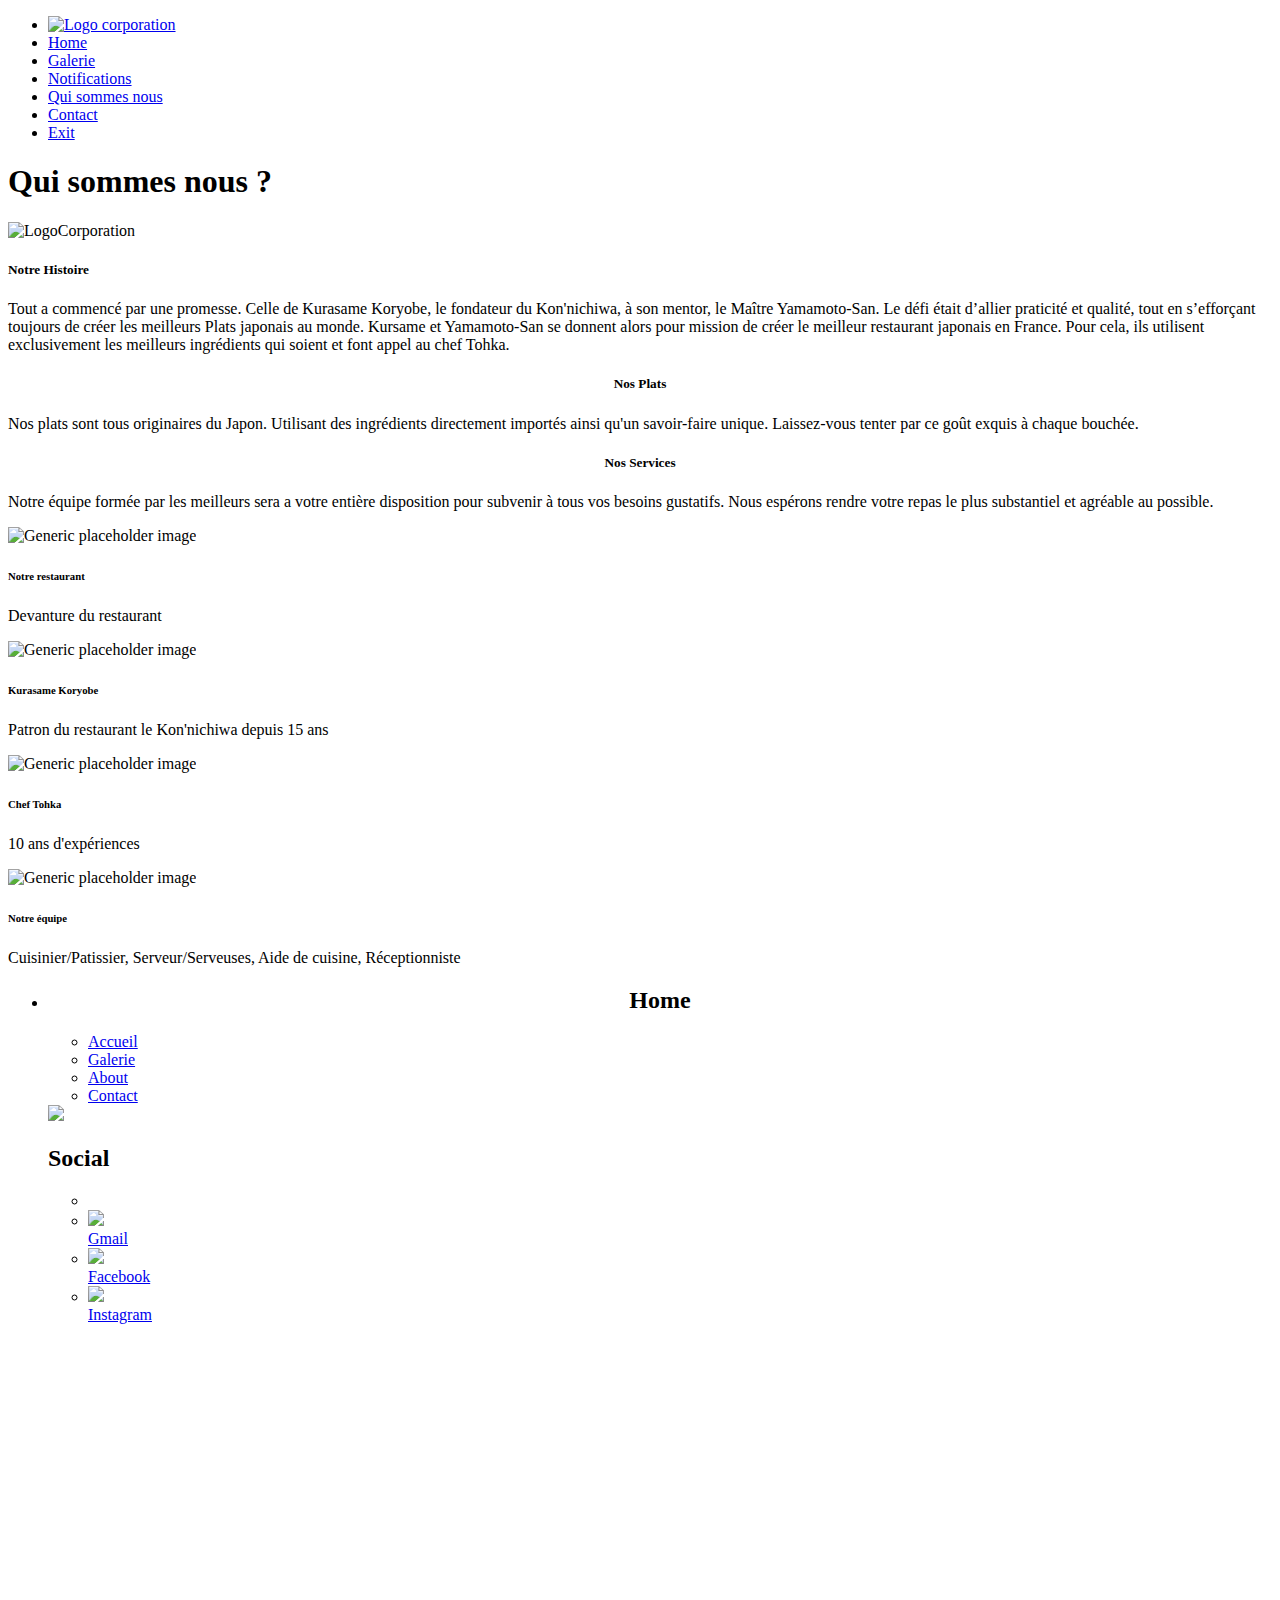
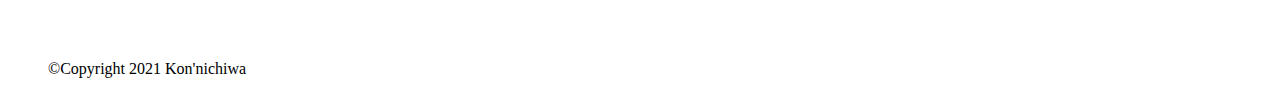
==== Pages/AboutUs.html @ a9046ba2 "Simon" ====
<!DOCTYPE html>
<html>

    <head>
		<html lang="fr">
		<meta charset="utf-8">
		<meta http-equiv="X-UA-Compatible" content="IE=edge">
		<meta name="viewport" content="width=device-width, initial-scale=1">
		<link rel="StyleSheet" href="Navbar.css">
		<link rel="StyleSheet" href="css/carousel.css">
    <link rel="stylesheet" href="Test.css">
    <link rel="stylesheet" href="Footer.css">
    <link rel="stylesheet" href="bootstrap.css">
    <link href="https://fonts.googleapis.com/css2?family=Source+Sans+Pro:wght@400;700&display=swap" rel="stylesheet">
		<link rel="stylesheet" href="https://cdnjs.cloudflare.com/ajax/libs/font-awesome/5.14.0/css/all.min.css" integrity="sha512-1PKOgIY59xJ8Co8+NE6FZ+LOAZKjy+KY8iq0G4B3CyeY6wYHN3yt9PW0XpSriVlkMXe40PTKnXrLnZ9+fkDaog==" crossorigin="anonymous" />
        <title>Qui sommes-nous ?</title>
    </head>

    <body>
      <div id="AboutUs"> </div>
      <nav class="navbar">
	<ul class="navbar-menu">
	  <li class="navbar-item logo">
		<a href="#Icon" class="navbar-link">
		  <span class="navbar-title"><img class="Logo50" alt="Logo corporation" src="img/Logo5.png"></span>
		  <i class="fas fa-chevron-right navbar-icon"></i>
		</a>
	  </li>
	  <li class="navbar-item">
		<a href="#Home" class="navbar-link">
		  <i class="fas fa-home navbar-icon"></i>
		  <span class="navbar-title">Home</span>
		</a>
	  </li>
	  <li class="navbar-item">
		<a href="#Galerie" class="navbar-link">
		  <i class="fas fa-folder navbar-icon"></i>
		  <span class="navbar-title">Galerie</span>
		</a>
	  </li>
	  <li class="navbar-item">
		<a href="#" class="navbar-link">
		  <i class="fas fa-bell navbar-icon"></i>
		  <span class="navbar-title">Notifications</span>
		</a>
	  </li>
	  <li class="navbar-item">
		<a href="#AboutUs" class="navbar-link">
		  <i class="fas fa-user navbar-icon"></i>
		  <span class="navbar-title">Qui sommes nous</span>
		</a>
	  </li>
	  <li class="navbar-item">
		<a href="#" class="navbar-link">
		  <i class="fas fa-phone navbar-icon"></i>
		  <span class="navbar-title">Contact</span>
		</a>
	  </li>
	  <li class="navbar-item">
		<a href="#" class="navbar-link">
		  <i class="fas fa-sign-out-alt navbar-icon"></i>
		  <span class="navbar-title">Exit</span>
		</a>
	  </li>
	</ul>
  </nav>

      <div class="full border">
      <h1 id="Titre">Qui sommes nous ?</h1>
    </div>
    <div class="container-fluid">
    <div class="row">
    <img class= "Logo36" src="img/Logo2.png" alt="LogoCorporation">
  </div>
  </div>
  <div class="container-fluid">
    <div class="row-story1">
      <div id="text1"class="col-lg-6">
            <div class="Histoire">
          <h5>Notre Histoire</h5>
        <p>Tout a commencé par une promesse. Celle de Kurasame Koryobe, le fondateur du Kon'nichiwa, à son mentor, le Maître Yamamoto-San. Le défi était d’allier praticité et qualité, tout en s’efforçant toujours de créer les meilleurs Plats japonais au monde.
Kursame et Yamamoto-San se donnent alors pour mission de créer le meilleur restaurant japonais en France. Pour cela, ils utilisent exclusivement les meilleurs ingrédients qui soient et font appel au chef Tohka.
      </p>
    </div>
    </div>
    </div>
    </div>

    <div class="container-fluid">
      <div class="row-story2">
        <div class="col-lg-6"></div>
        <div id="text2"class="col-lg-6 py-5">
              <div class="Plats">
            <h5><center>Nos Plats</center></h5>
          <p>Nos plats sont tous originaires du Japon. Utilisant des ingrédients directement importés ainsi qu'un savoir-faire unique. Laissez-vous tenter par ce goût exquis à chaque bouchée.
        </p>
      </div>
      </div>
      </div>
      </div>

      <div class="container-fluid">
        <div class="row-story3">
          <div id="text3"class="col-lg-6">
                <div class="Services">
              <h5><center>Nos Services</center></h5>
            <p>Notre équipe formée par les meilleurs sera a votre entière disposition pour subvenir à tous vos besoins gustatifs. Nous espérons rendre votre repas le plus substantiel et agréable au possible.
          </p>
        </div>
        </div>
        </div>
        </div>


      <div class="container marketing">

        <!-- Three columns of text below the carousel -->
        <div class="row qualite">
            <div class="col-xs-12 col-md-12 col-lg-12">
          <div id="img1"class="col-xs-12 col-md-12 col-lg-6">
            <img class="img-circle" src="img/Restaurant.jpg" alt="Generic placeholder image" width="300" height="300">
            <h6>Notre restaurant</h6>
            <p>Devanture du restaurant</p>
          </div><!-- /.col-lg-4 -->
          <div id="img2"class="col-xs-12 col-md-12 col-lg-6">
            <img class="img-circle" src="img/Patron.jpg" alt="Generic placeholder image" width="300" height="300">
            <h6>Kurasame Koryobe</h6>
            <p>Patron du restaurant le Kon'nichiwa depuis 15 ans</p>
          </div><!-- /.col-lg-4 -->
          <div id="img3"class="col-xs-12 col-md-12 col-lg-6">
            <img class="img-circle" src="img/Chef.jpg" alt="Generic placeholder image" width="300" height="300">
            <h6>Chef Tohka</h6>
            <p>10 ans d'expériences</p>
          </div>
            <div id="img4"class="col-xs-12 col-md-12 col-lg-6">
              <img class="img-circle" src="img/équipe.jpg" alt="Generic placeholder image" width="300" height="300">
              <h6>Notre équipe</h6>
              <p>Cuisinier/Patissier, Serveur/Serveuses, Aide de cuisine, Réceptionniste</p>
            </div>
          </div>
        </div>
        </div>


        <footer class="footer">
   		<div class="allfooter">
   		<div class="l-footer">
   		<ul class="r-footer">
   		<li>
   		  <h2>
   		<center>Home</center></h2>
   		<ul class="box">
      <li><a href="#Home">Accueil</a></li>
      <li><a href="#Galerie">Galerie</a></li>
      <li><a href="#AboutUs">About</a></li>
      <li><a href="#Contact">Contact</a></li>
   		</ul>
      <img src="img/carte de visite.png">
   		</li>
      <div class="box">
      <h2>Social</h2>
      <ul>
      <li>
        <li><img id="Gmail"src="img/logo-gmail.png"></li>
        <a href="https://gmail.com">Gmail</a>
      <li><img id="Facebook"src="img/Facebook.png"></li>
      <a href="https://facebook.com">Facebook</a>
      <li><img id="Instagram"src="img/instagram.jpg"></li>
      <a href="https://instagram.com">Instagram</a>
    </li>
  </ul>
      </div>
   		<div class="b-footer">
      <p><iframe src="https://www.google.com/maps/embed?pb=!1m18!1m12!1m3!1d2544.348808798933!2d3.0408981158941364!3d50.37869590041342!2m3!1f0!2f0!3f0!3m2!1i1024!2i768!4f13.1!3m3!1m2!1s0x47c2cb924fae33f5%3A0x215e7d5f5a147e13!2s46%20Rue%20des%20P%C3%A2querettes%2C%2059553%20Cuincy!5e0!3m2!1sfr!2sfr!4v1633363898391!5m2!1sfr!2sfr" width="300" height="300" style="border:0;" allowfullscreen="" loading="lazy"></iframe><p>
   		<p>
   		©Copyright 2021 Kon'nichiwa</p>
   		</div>
    </div>
    </div>
  </ul>
   		</footer>
    </body>

</html>
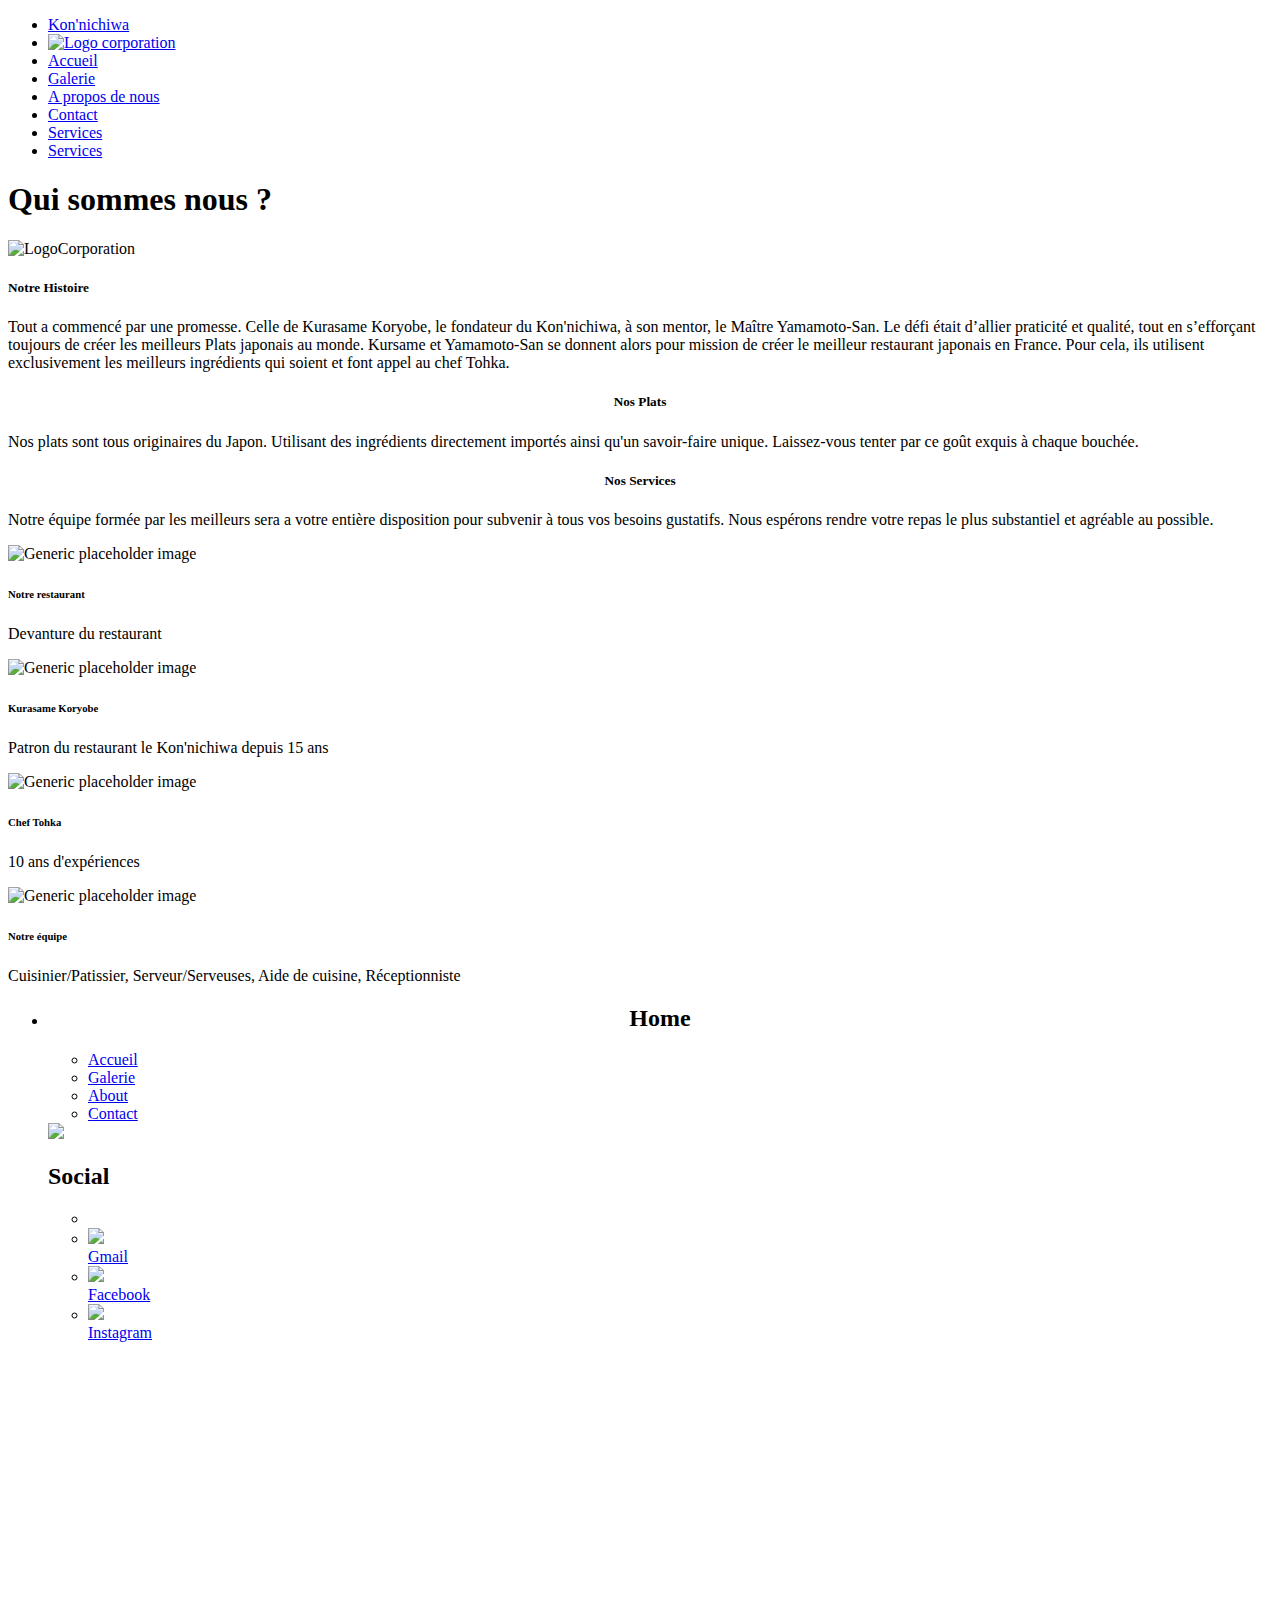
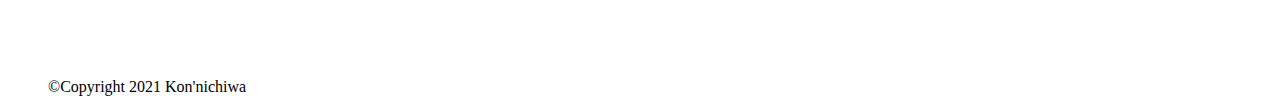
==== commit c5d50349: "NavBar updated all pages" ====
--- a/Pages/AboutUs.html
+++ b/Pages/AboutUs.html
@@ -17,53 +17,58 @@
     </head>
 
     <body>
-      <div id="AboutUs"> </div>
       <nav class="navbar">
-	<ul class="navbar-menu">
-	  <li class="navbar-item logo">
-		<a href="#Icon" class="navbar-link">
-		  <span class="navbar-title"><img class="Logo50" alt="Logo corporation" src="img/Logo5.png"></span>
-		  <i class="fas fa-chevron-right navbar-icon"></i>
-		</a>
-	  </li>
-	  <li class="navbar-item">
-		<a href="#Home" class="navbar-link">
-		  <i class="fas fa-home navbar-icon"></i>
-		  <span class="navbar-title">Home</span>
-		</a>
-	  </li>
-	  <li class="navbar-item">
-		<a href="#Galerie" class="navbar-link">
-		  <i class="fas fa-folder navbar-icon"></i>
-		  <span class="navbar-title">Galerie</span>
-		</a>
-	  </li>
-	  <li class="navbar-item">
-		<a href="#" class="navbar-link">
-		  <i class="fas fa-bell navbar-icon"></i>
-		  <span class="navbar-title">Notifications</span>
-		</a>
-	  </li>
-	  <li class="navbar-item">
-		<a href="#AboutUs" class="navbar-link">
-		  <i class="fas fa-user navbar-icon"></i>
-		  <span class="navbar-title">Qui sommes nous</span>
-		</a>
-	  </li>
-	  <li class="navbar-item">
-		<a href="#" class="navbar-link">
-		  <i class="fas fa-phone navbar-icon"></i>
-		  <span class="navbar-title">Contact</span>
-		</a>
-	  </li>
-	  <li class="navbar-item">
-		<a href="#" class="navbar-link">
-		  <i class="fas fa-sign-out-alt navbar-icon"></i>
-		  <span class="navbar-title">Exit</span>
-		</a>
-	  </li>
-	</ul>
-  </nav>
+        <ul class="navbar-menu">
+          <li class="navbar-item logo">
+          <a href="#" class="navbar-link">
+            <span class="navbar-title">Kon'nichiwa</span>
+            <i class="fas fa-chevron-right navbar-icon"></i>
+          </a>
+          </li>
+          <li class="navbar-item">
+          <a href="../Index.html" class="navbar-link">
+            <i class="fas fa-home navbar-icon"></i>
+            <span class="navbar-title"><img class="Logo50" alt="Logo corporation" src="img/Logo5.png"></span>
+          </a>
+          </li>
+          <li class="navbar-item">
+          <a href="../Index.html" class="navbar-link">
+            <i class="fas fa-folder navbar-icon"></i>
+            <span class="navbar-title">Accueil</span>
+          </a>
+          </li>
+          <li class="navbar-item">
+          <a href="Galerie.html" class="navbar-link">
+            <i class="fas fa-bell navbar-icon"></i>
+            <span class="navbar-title">Galerie</span>
+          </a>
+          </li>
+          <li class="navbar-item">
+          <a href="AboutUs.html" class="navbar-link">
+            <i class="fas fa-user navbar-icon"></i>
+            <span class="navbar-title">A propos de nous</span>
+          </a>
+          </li>
+          <li class="navbar-item">
+          <a href="Contact.html" class="navbar-link">
+            <i class="fas fa-phone navbar-icon"></i>
+            <span class="navbar-title">Contact</span>
+          </a>
+          </li>
+          <li class="navbar-item">
+          <a href="Services.html" class="navbar-link">
+            <i class="fas fa-phone navbar-icon"></i>
+            <span class="navbar-title">Services</span>
+          </a>
+          </li>	  
+          <li class="navbar-item">
+          <a href="#Services" class="navbar-link">
+            <i class="fas fa-sign-out-alt navbar-icon"></i>
+            <span class="navbar-title">Services</span>
+          </a>
+          </li>
+        </ul>
+        </nav>
 
       <div class="full border">
       <h1 id="Titre">Qui sommes nous ?</h1>
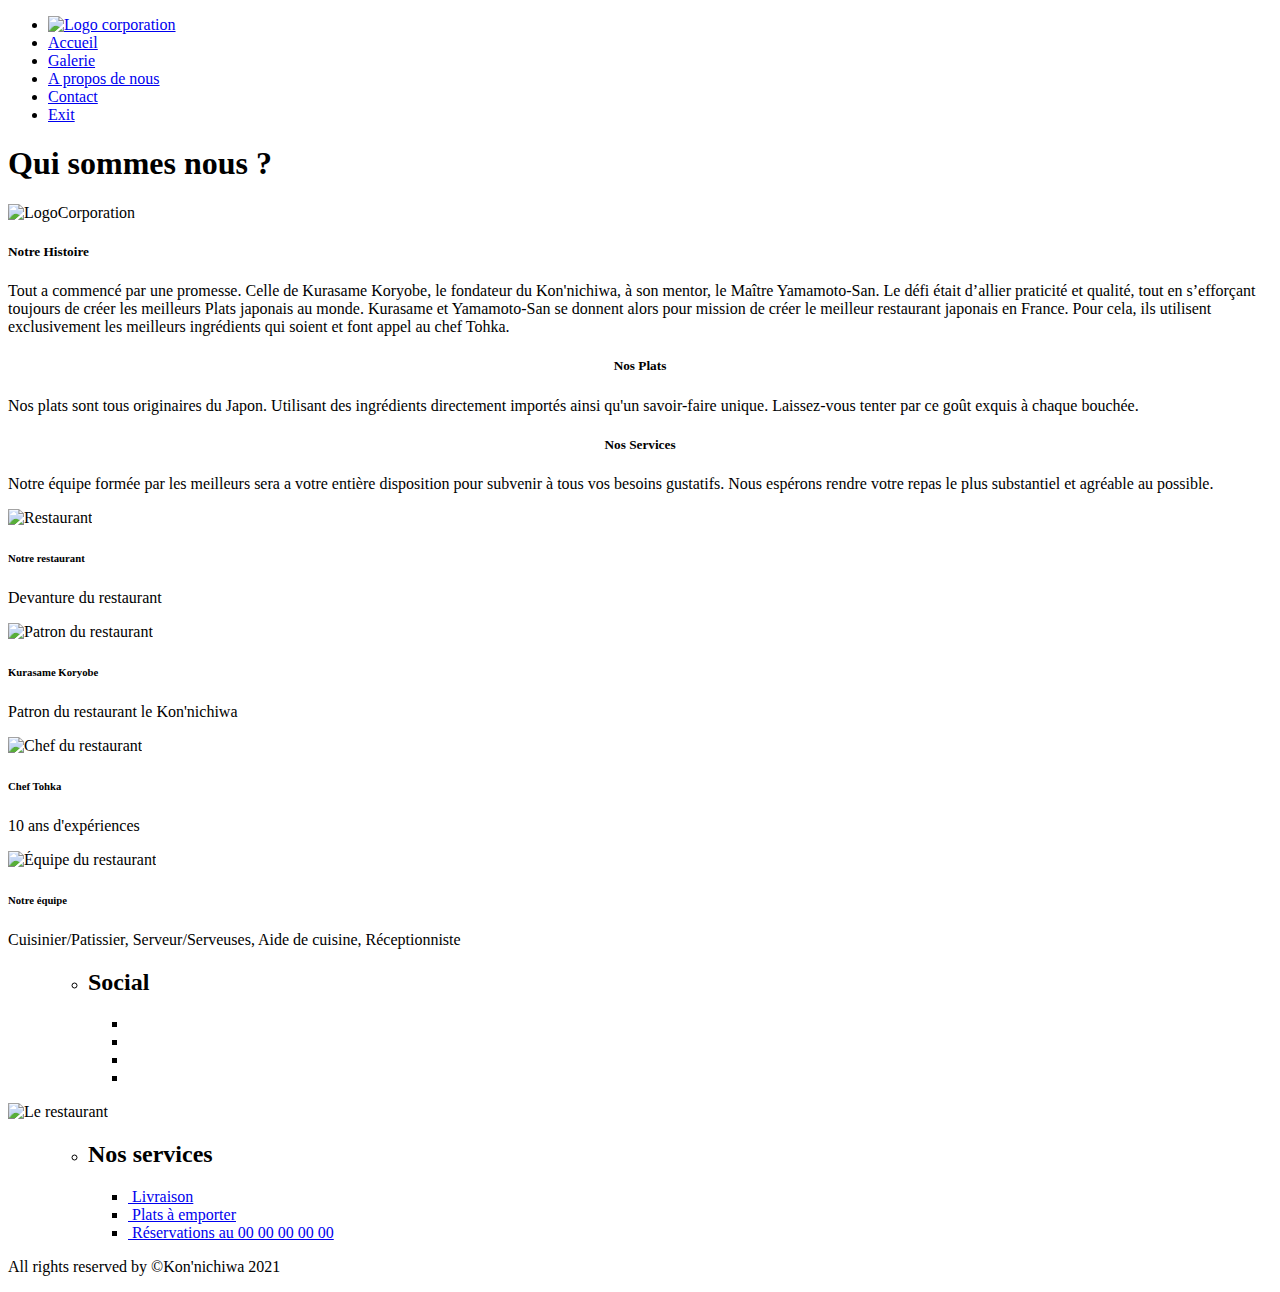
==== commit bbb5eb18: "Update AboutUs.html" ====
--- a/Pages/AboutUs.html
+++ b/Pages/AboutUs.html
@@ -4,78 +4,77 @@
     <head>
 		<html lang="fr">
 		<meta charset="utf-8">
-		<meta http-equiv="X-UA-Compatible" content="IE=edge">
+		<meta http-equiv="X-UA-Compatible" content="IE=edge"> <!--La X-UA-Compatibleb alise META permet aux auteurs Web de choisir la version d'Internet Explorer dans laquelle la page doit être rendue -->
 		<meta name="viewport" content="width=device-width, initial-scale=1">
 		<link rel="StyleSheet" href="Navbar.css">
-		<link rel="StyleSheet" href="css/carousel.css">
-    <link rel="stylesheet" href="Test.css">
+    <link rel="stylesheet" href="AboutUs.css">
     <link rel="stylesheet" href="Footer.css">
     <link rel="stylesheet" href="bootstrap.css">
-    <link href="https://fonts.googleapis.com/css2?family=Source+Sans+Pro:wght@400;700&display=swap" rel="stylesheet">
 		<link rel="stylesheet" href="https://cdnjs.cloudflare.com/ajax/libs/font-awesome/5.14.0/css/all.min.css" integrity="sha512-1PKOgIY59xJ8Co8+NE6FZ+LOAZKjy+KY8iq0G4B3CyeY6wYHN3yt9PW0XpSriVlkMXe40PTKnXrLnZ9+fkDaog==" crossorigin="anonymous" />
-        <title>Qui sommes-nous ?</title>
+        <title>AboutUs</title>
     </head>
 
     <body>
+      <div class="container-fluid">
+        <!--container-fluid permet de définir un conteneur de taille fluide,
+        c'est-à-dire un conteneur dont la taille va changer en même temps que celle de la fenêtre de vos visiteurs.
+        Un conteneur défini avec . container-fluid occupera toujours 100% de la largeur disponible.-->
+        <!--Fluid container allow to definite a container with a fluid width
+        It's mean a container who the width gonna change with the same time as the window of visitors.
+        A fluid container gonna take all the time 100% of width .-->
+     	 <div class="row">
+      <!-- Row sert a definir une nouvelle ligne de grille-->
       <nav class="navbar">
-        <ul class="navbar-menu">
-          <li class="navbar-item logo">
-          <a href="#" class="navbar-link">
-            <span class="navbar-title">Kon'nichiwa</span>
-            <i class="fas fa-chevron-right navbar-icon"></i>
-          </a>
-          </li>
-          <li class="navbar-item">
-          <a href="../Index.html" class="navbar-link">
-            <i class="fas fa-home navbar-icon"></i>
-            <span class="navbar-title"><img class="Logo50" alt="Logo corporation" src="img/Logo5.png"></span>
-          </a>
-          </li>
-          <li class="navbar-item">
-          <a href="../Index.html" class="navbar-link">
-            <i class="fas fa-folder navbar-icon"></i>
-            <span class="navbar-title">Accueil</span>
-          </a>
-          </li>
-          <li class="navbar-item">
-          <a href="Galerie.html" class="navbar-link">
-            <i class="fas fa-bell navbar-icon"></i>
-            <span class="navbar-title">Galerie</span>
-          </a>
-          </li>
-          <li class="navbar-item">
-          <a href="AboutUs.html" class="navbar-link">
-            <i class="fas fa-user navbar-icon"></i>
-            <span class="navbar-title">A propos de nous</span>
-          </a>
-          </li>
-          <li class="navbar-item">
-          <a href="Contact.html" class="navbar-link">
-            <i class="fas fa-phone navbar-icon"></i>
-            <span class="navbar-title">Contact</span>
-          </a>
-          </li>
-          <li class="navbar-item">
-          <a href="Services.html" class="navbar-link">
-            <i class="fas fa-phone navbar-icon"></i>
-            <span class="navbar-title">Services</span>
-          </a>
-          </li>	  
-          <li class="navbar-item">
-          <a href="#Services" class="navbar-link">
-            <i class="fas fa-sign-out-alt navbar-icon"></i>
-            <span class="navbar-title">Services</span>
-          </a>
-          </li>
-        </ul>
-        </nav>
+     	<ul class="navbar-menu">
+     		<li class="navbar-item logo">
+     			<a href="#Icon" class="navbar-link">
+     			  <span class="navbar-title"><img class="Logo50" alt="Logo corporation" src="img/Logo5.png"></span>
+     			  <i class="fas fa-chevron-right navbar-icon"></i>
+     			</a>
+     		</li>
+     	  <li class="navbar-item">
+     		<a href="Index.html" class="navbar-link">
+     		  <i class="fas fa-folder navbar-icon"></i>
+     		  <span class="navbar-title">Accueil</span>
+     		</a>
+     	  </li>
+     	  <li class="navbar-item">
+     		<a href="Pages/Galerie.html" class="navbar-link">
+     		  <i class="fas fa-bell navbar-icon"></i>
+     		  <span class="navbar-title">Galerie</span>
+     		</a>
+     	  </li>
+     	  <li class="navbar-item">
+     		<a href="Pages/AboutUs.html" class="navbar-link">
+     		  <i class="fas fa-user navbar-icon"></i>
+     		  <span class="navbar-title">A propos de nous</span>
+     		</a>
+     	  </li>
+     	  <li class="navbar-item">
+     		<a href="Pages/Contact.html" class="navbar-link">
+     		  <i class="fas fa-phone navbar-icon"></i>
+     		  <span class="navbar-title">Contact</span>
+     		</a>
+     	  </li>
+     	  </li>
+     	  <li class="navbar-item">
+     		<a href="#Titre" class="navbar-link">
+     		  <i class="fas fa-sign-out-alt navbar-icon"></i>
+     		  <span class="navbar-title">Exit</span>
+     		</a>
+     	  </li>
+     	</ul>
+       </nav>
+     </div>
+     </div>
 
       <div class="full border">
       <h1 id="Titre">Qui sommes nous ?</h1>
     </div>
+
     <div class="container-fluid">
     <div class="row">
-    <img class= "Logo36" src="img/Logo2.png" alt="LogoCorporation">
+    <img class= "Logo36" src="img/Restaurant.png" alt="LogoCorporation">
   </div>
   </div>
   <div class="container-fluid">
@@ -84,7 +83,7 @@
             <div class="Histoire">
           <h5>Notre Histoire</h5>
         <p>Tout a commencé par une promesse. Celle de Kurasame Koryobe, le fondateur du Kon'nichiwa, à son mentor, le Maître Yamamoto-San. Le défi était d’allier praticité et qualité, tout en s’efforçant toujours de créer les meilleurs Plats japonais au monde.
-Kursame et Yamamoto-San se donnent alors pour mission de créer le meilleur restaurant japonais en France. Pour cela, ils utilisent exclusivement les meilleurs ingrédients qui soient et font appel au chef Tohka.
+Kurasame et Yamamoto-San se donnent alors pour mission de créer le meilleur restaurant japonais en France. Pour cela, ils utilisent exclusivement les meilleurs ingrédients qui soient et font appel au chef Tohka.
       </p>
     </div>
     </div>
@@ -115,30 +114,28 @@
         </div>
         </div>
         </div>
-
-
       <div class="container marketing">
 
         <!-- Three columns of text below the carousel -->
         <div class="row qualite">
             <div class="col-xs-12 col-md-12 col-lg-12">
           <div id="img1"class="col-xs-12 col-md-12 col-lg-6">
-            <img class="img-circle" src="img/Restaurant.jpg" alt="Generic placeholder image" width="300" height="300">
+            <img class="img-circle" src="img/Restaurant.jpg" alt="Restaurant" width="350" height="350">
             <h6>Notre restaurant</h6>
             <p>Devanture du restaurant</p>
           </div><!-- /.col-lg-4 -->
           <div id="img2"class="col-xs-12 col-md-12 col-lg-6">
-            <img class="img-circle" src="img/Patron.jpg" alt="Generic placeholder image" width="300" height="300">
+            <img class="img-circle" src="img/Patron.jpg" alt="Patron du restaurant" width="350" height="350">
             <h6>Kurasame Koryobe</h6>
-            <p>Patron du restaurant le Kon'nichiwa depuis 15 ans</p>
+            <p>Patron du restaurant le Kon'nichiwa</p>
           </div><!-- /.col-lg-4 -->
           <div id="img3"class="col-xs-12 col-md-12 col-lg-6">
-            <img class="img-circle" src="img/Chef.jpg" alt="Generic placeholder image" width="300" height="300">
+            <img class="img-circle" src="img/Chef.jpg" alt="Chef du restaurant" width="350" height="350">
             <h6>Chef Tohka</h6>
             <p>10 ans d'expériences</p>
           </div>
             <div id="img4"class="col-xs-12 col-md-12 col-lg-6">
-              <img class="img-circle" src="img/équipe.jpg" alt="Generic placeholder image" width="300" height="300">
+              <img class="img-circle" src="img/équipe.jpg" alt="Équipe du restaurant" width="350" height="350">
               <h6>Notre équipe</h6>
               <p>Cuisinier/Patissier, Serveur/Serveuses, Aide de cuisine, Réceptionniste</p>
             </div>
@@ -148,42 +145,43 @@
 
 
         <footer class="footer">
-   		<div class="allfooter">
-   		<div class="l-footer">
-   		<ul class="r-footer">
-   		<li>
-   		  <h2>
-   		<center>Home</center></h2>
-   		<ul class="box">
-      <li><a href="#Home">Accueil</a></li>
-      <li><a href="#Galerie">Galerie</a></li>
-      <li><a href="#AboutUs">About</a></li>
-      <li><a href="#Contact">Contact</a></li>
-   		</ul>
-      <img src="img/carte de visite.png">
-   		</li>
-      <div class="box">
-      <h2>Social</h2>
-      <ul>
-      <li>
-        <li><img id="Gmail"src="img/logo-gmail.png"></li>
-        <a href="https://gmail.com">Gmail</a>
-      <li><img id="Facebook"src="img/Facebook.png"></li>
-      <a href="https://facebook.com">Facebook</a>
-      <li><img id="Instagram"src="img/instagram.jpg"></li>
-      <a href="https://instagram.com">Instagram</a>
-    </li>
-  </ul>
-      </div>
-   		<div class="b-footer">
-      <p><iframe src="https://www.google.com/maps/embed?pb=!1m18!1m12!1m3!1d2544.348808798933!2d3.0408981158941364!3d50.37869590041342!2m3!1f0!2f0!3f0!3m2!1i1024!2i768!4f13.1!3m3!1m2!1s0x47c2cb924fae33f5%3A0x215e7d5f5a147e13!2s46%20Rue%20des%20P%C3%A2querettes%2C%2059553%20Cuincy!5e0!3m2!1sfr!2sfr!4v1633363898391!5m2!1sfr!2sfr" width="300" height="300" style="border:0;" allowfullscreen="" loading="lazy"></iframe><p>
-   		<p>
-   		©Copyright 2021 Kon'nichiwa</p>
-   		</div>
-    </div>
-    </div>
-  </ul>
-   		</footer>
+      		<div class="allfooter">
+      			<ul class="r-footer">
+      				<ul>
+      					<li>
+      						<h2> Social</h2>
+      						<ul class="box">
+      							<li><a href="https://fr-fr.facebook.com/" class="fab fa-facebook"></a></li>
+      							<li><a href="https://twitter.com/?lang=fr" class="fab fa-twitter"></a></li>
+      							<li><a href="https://www.pinterest.fr/" class="fab fa-pinterest"></a></li>
+      							<li><a href="https://www.instagram.com/?hl=fr" class="fab fa-instagram"></a></li>
+      						</ul>
+      					</li>
+      				</ul>
+      			</ul>
+      			<div class="container-resto">
+      				<img id="resto" src="img/Restaurant.png" alt="Le restaurant">
+      			</div>
+      			<ul class="r-footer">
+      				<ul>
+      					<li>
+      						<h2> Nos services</h2>
+      						<ul class="box">
+      							<li><a href="#" class="fas fa-motorcycle"> &nbsp;Livraison</a></li>
+      							<li><a href="#" class="fas fa-utensils"> &nbsp;Plats à emporter</a></li>
+      							<li><a href="#" class="fas fa-phone"> &nbsp;Réservations au 00 00 00 00 00</a></li>
+      						</ul>
+      					</li>
+      				</ul>
+      			</ul>
+      		</div>
+      		<div class="b-footer">
+      			<p>
+      				All rights reserved by ©Kon'nichiwa 2021
+      			</p>
+      		</div>
+      	</footer>
+
     </body>
 
 </html>
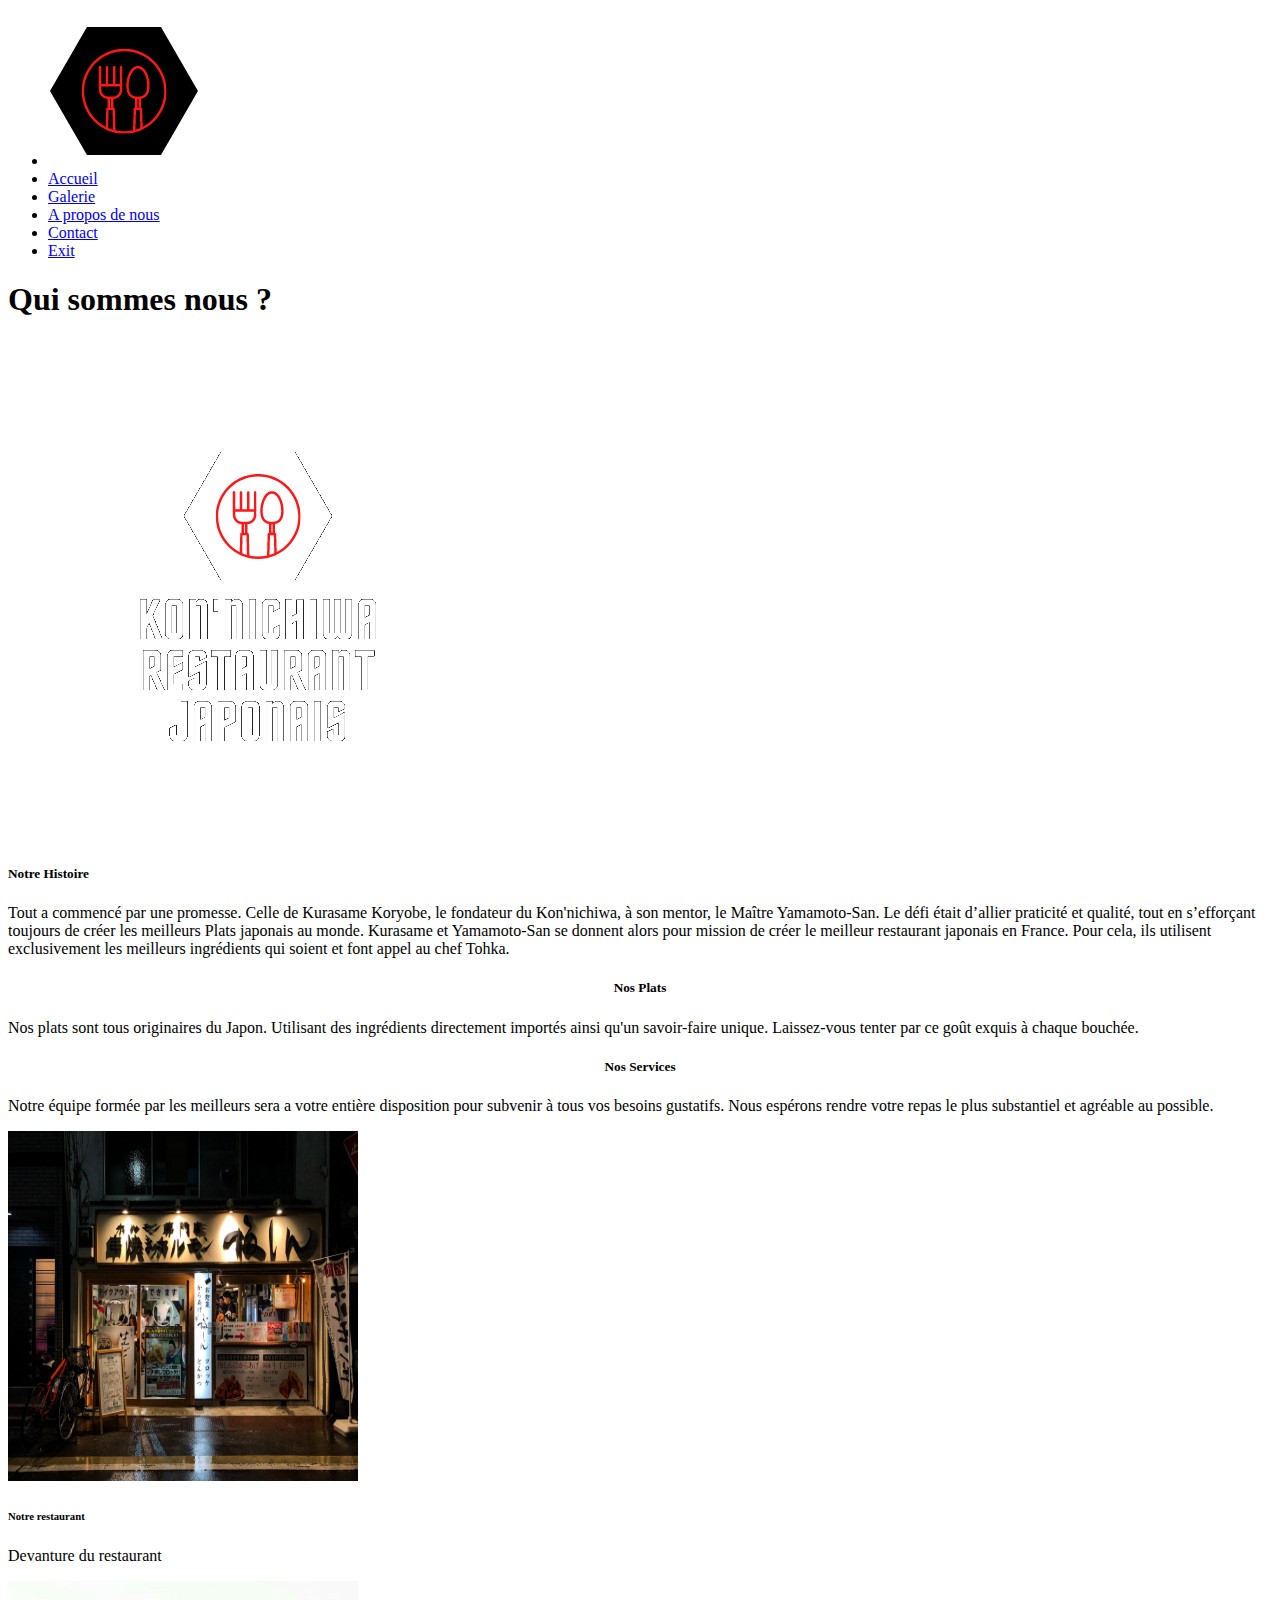
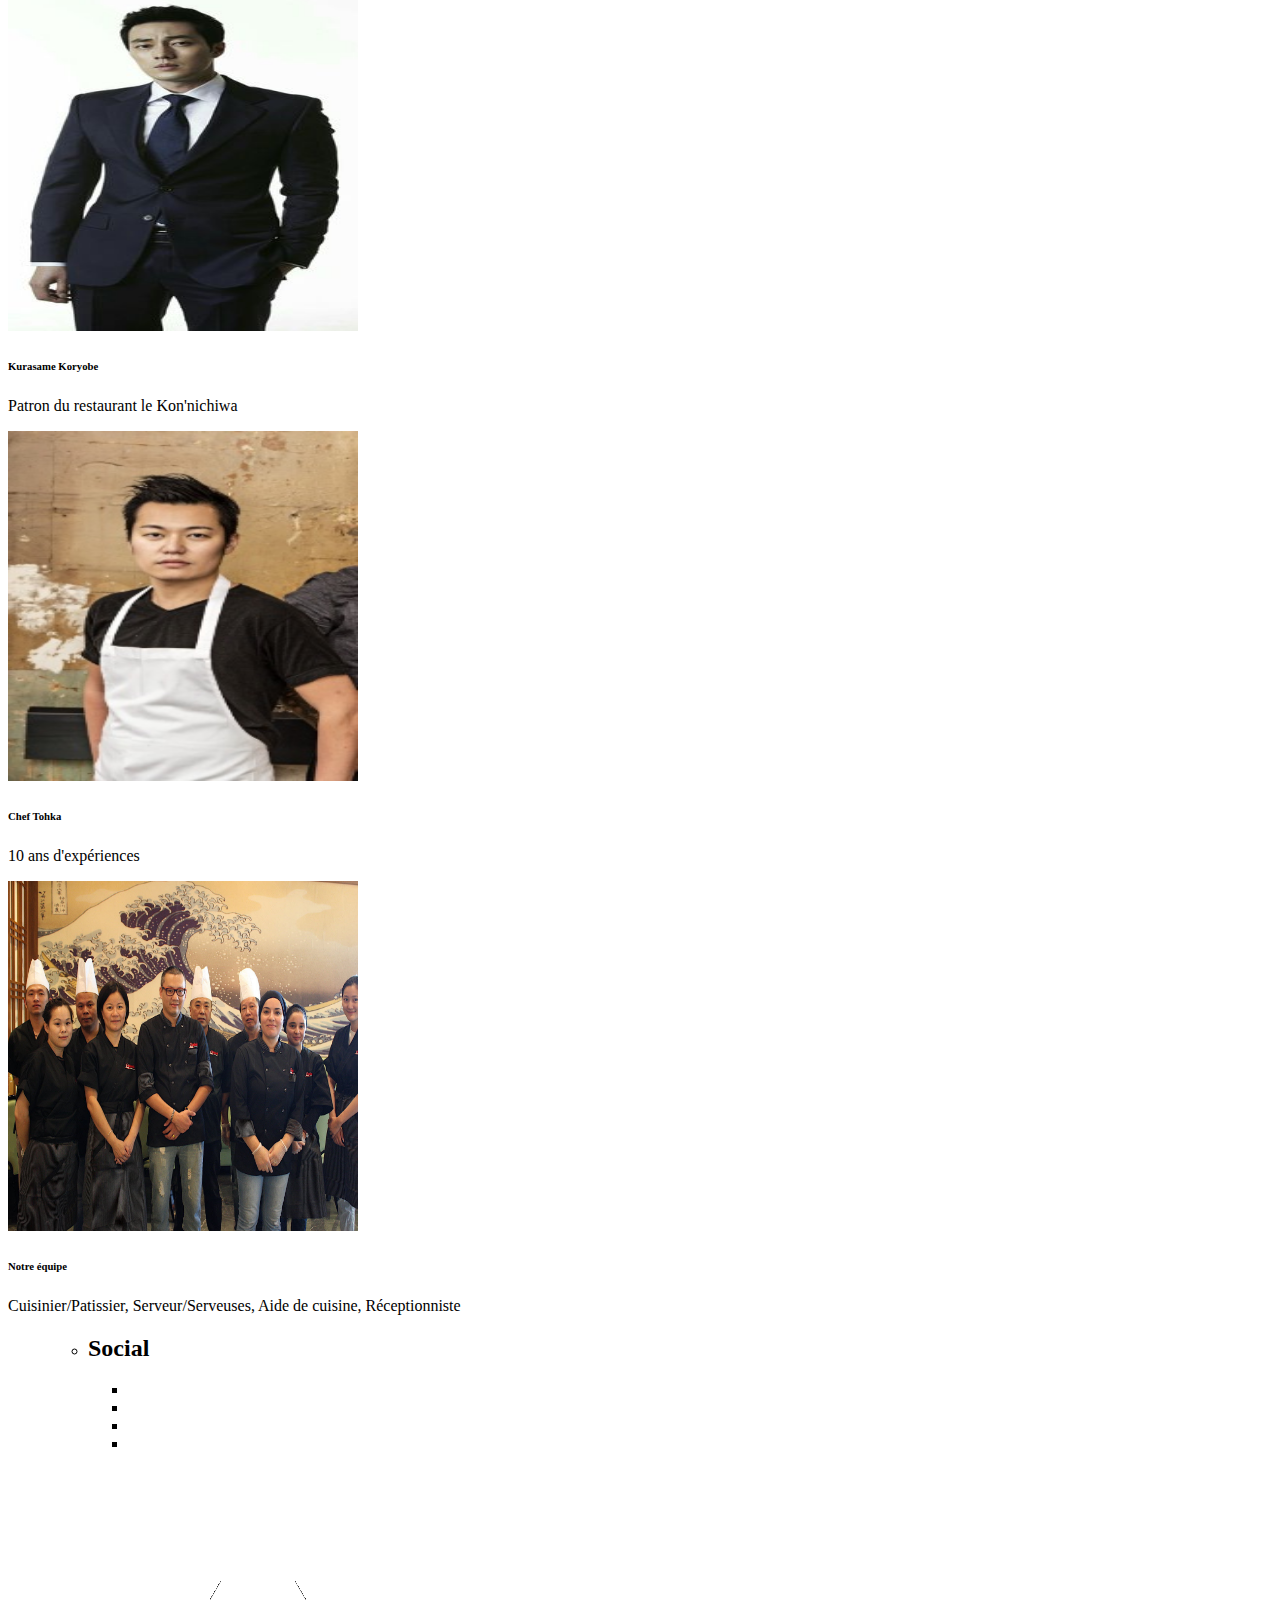
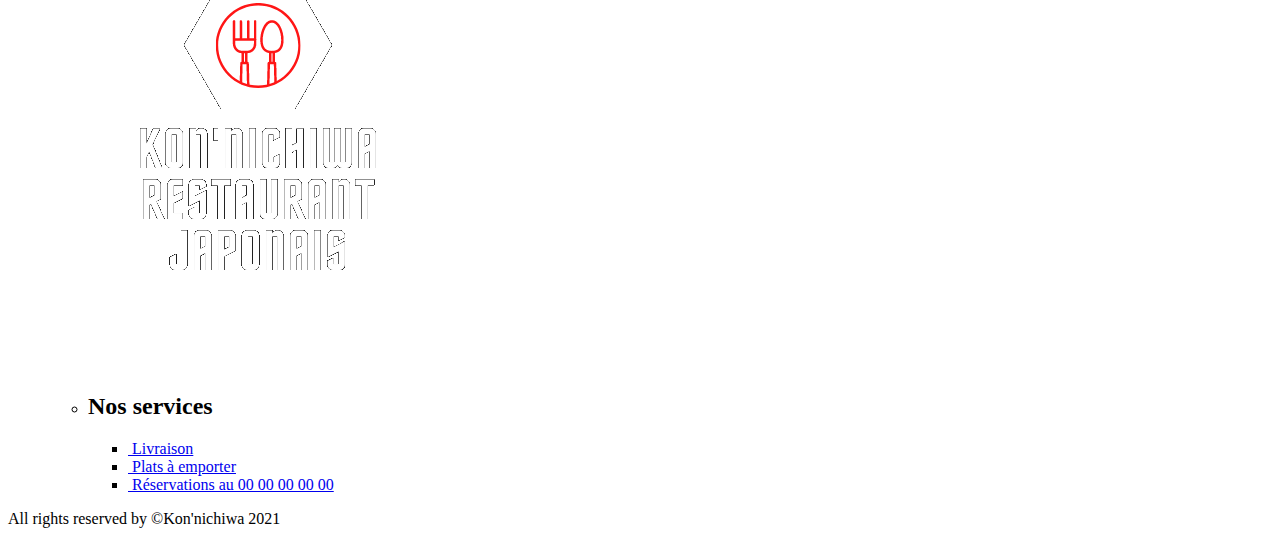
==== commit 4f89b1c1: "Update AboutUs.html" ====
--- a/Pages/AboutUs.html
+++ b/Pages/AboutUs.html
@@ -24,34 +24,34 @@
         A fluid container gonna take all the time 100% of width .-->
      	 <div class="row">
       <!-- Row sert a definir une nouvelle ligne de grille-->
-      <nav class="navbar">
+        <nav class="navbar">
      	<ul class="navbar-menu">
      		<li class="navbar-item logo">
      			<a href="#Icon" class="navbar-link">
-     			  <span class="navbar-title"><img class="Logo50" alt="Logo corporation" src="img/Logo5.png"></span>
+     			  <span class="navbar-title"><img class="Logo50" alt="Logo corporation" src="../img/Logo5.png"></span>
      			  <i class="fas fa-chevron-right navbar-icon"></i>
      			</a>
      		</li>
      	  <li class="navbar-item">
-     		<a href="Index.html" class="navbar-link">
+     		<a href="../Index.html" class="navbar-link">
      		  <i class="fas fa-folder navbar-icon"></i>
      		  <span class="navbar-title">Accueil</span>
      		</a>
      	  </li>
      	  <li class="navbar-item">
-     		<a href="Pages/Galerie.html" class="navbar-link">
+     		<a href="Galerie.html" class="navbar-link">
      		  <i class="fas fa-bell navbar-icon"></i>
      		  <span class="navbar-title">Galerie</span>
      		</a>
      	  </li>
      	  <li class="navbar-item">
-     		<a href="Pages/AboutUs.html" class="navbar-link">
+     		<a href="AboutUs.html" class="navbar-link">
      		  <i class="fas fa-user navbar-icon"></i>
      		  <span class="navbar-title">A propos de nous</span>
      		</a>
      	  </li>
      	  <li class="navbar-item">
-     		<a href="Pages/Contact.html" class="navbar-link">
+     		<a href="Contact.html" class="navbar-link">
      		  <i class="fas fa-phone navbar-icon"></i>
      		  <span class="navbar-title">Contact</span>
      		</a>
@@ -74,7 +74,7 @@
 
     <div class="container-fluid">
     <div class="row">
-    <img class= "Logo36" src="img/Restaurant.png" alt="LogoCorporation">
+    <img class= "Logo36" src="../img/Restaurant.png" alt="LogoCorporation">
   </div>
   </div>
   <div class="container-fluid">
@@ -120,22 +120,22 @@
         <div class="row qualite">
             <div class="col-xs-12 col-md-12 col-lg-12">
           <div id="img1"class="col-xs-12 col-md-12 col-lg-6">
-            <img class="img-circle" src="img/Restaurant.jpg" alt="Restaurant" width="350" height="350">
+            <img class="img-circle" src="../img/Restaurant.jpg" alt="Restaurant" width="350" height="350">
             <h6>Notre restaurant</h6>
             <p>Devanture du restaurant</p>
           </div><!-- /.col-lg-4 -->
           <div id="img2"class="col-xs-12 col-md-12 col-lg-6">
-            <img class="img-circle" src="img/Patron.jpg" alt="Patron du restaurant" width="350" height="350">
+            <img class="img-circle" src="../img/Patron.jpg" alt="Patron du restaurant" width="350" height="350">
             <h6>Kurasame Koryobe</h6>
             <p>Patron du restaurant le Kon'nichiwa</p>
           </div><!-- /.col-lg-4 -->
           <div id="img3"class="col-xs-12 col-md-12 col-lg-6">
-            <img class="img-circle" src="img/Chef.jpg" alt="Chef du restaurant" width="350" height="350">
+            <img class="img-circle" src="../img/Chef.jpg" alt="Chef du restaurant" width="350" height="350">
             <h6>Chef Tohka</h6>
             <p>10 ans d'expériences</p>
           </div>
             <div id="img4"class="col-xs-12 col-md-12 col-lg-6">
-              <img class="img-circle" src="img/équipe.jpg" alt="Équipe du restaurant" width="350" height="350">
+              <img class="img-circle" src="../img/équipe.jpg" alt="Équipe du restaurant" width="350" height="350">
               <h6>Notre équipe</h6>
               <p>Cuisinier/Patissier, Serveur/Serveuses, Aide de cuisine, Réceptionniste</p>
             </div>
@@ -160,7 +160,7 @@
       				</ul>
       			</ul>
       			<div class="container-resto">
-      				<img id="resto" src="img/Restaurant.png" alt="Le restaurant">
+      				<img id="resto" src="../img/Restaurant.png" alt="Le restaurant">
       			</div>
       			<ul class="r-footer">
       				<ul>
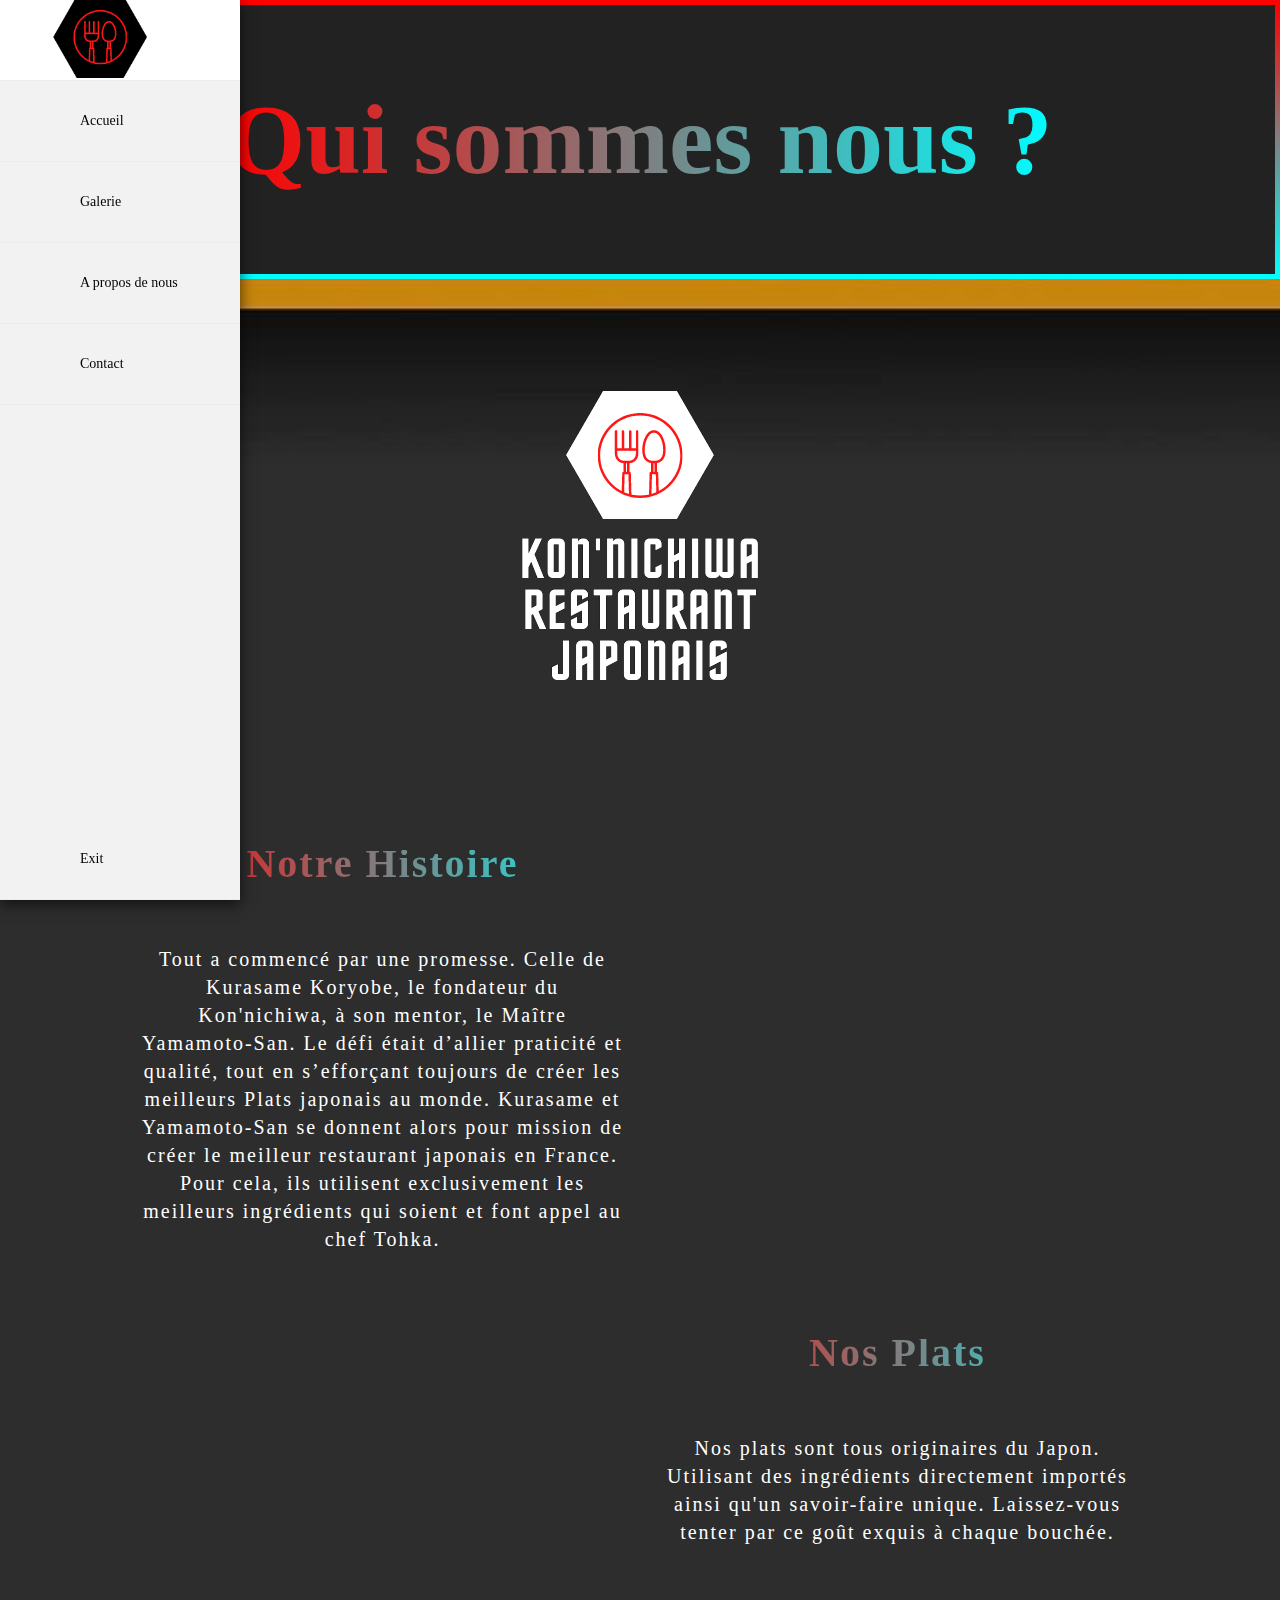
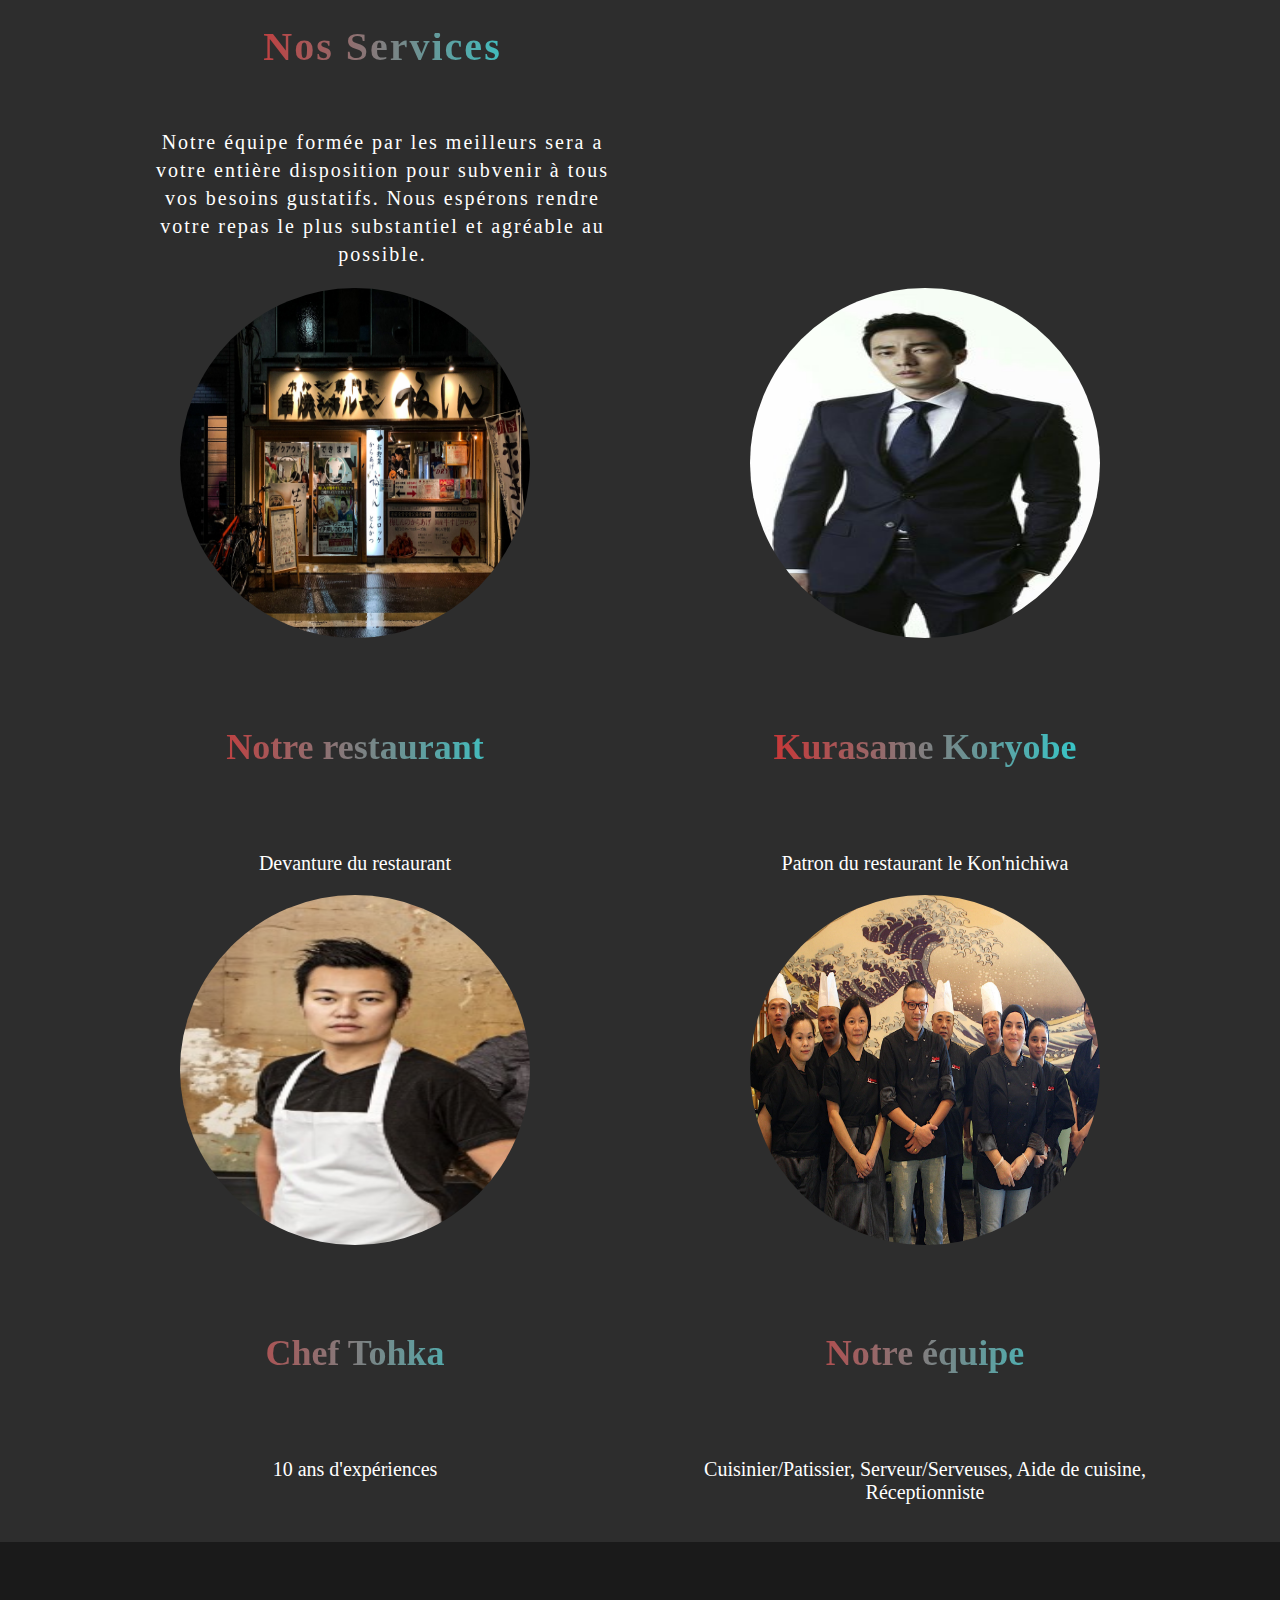
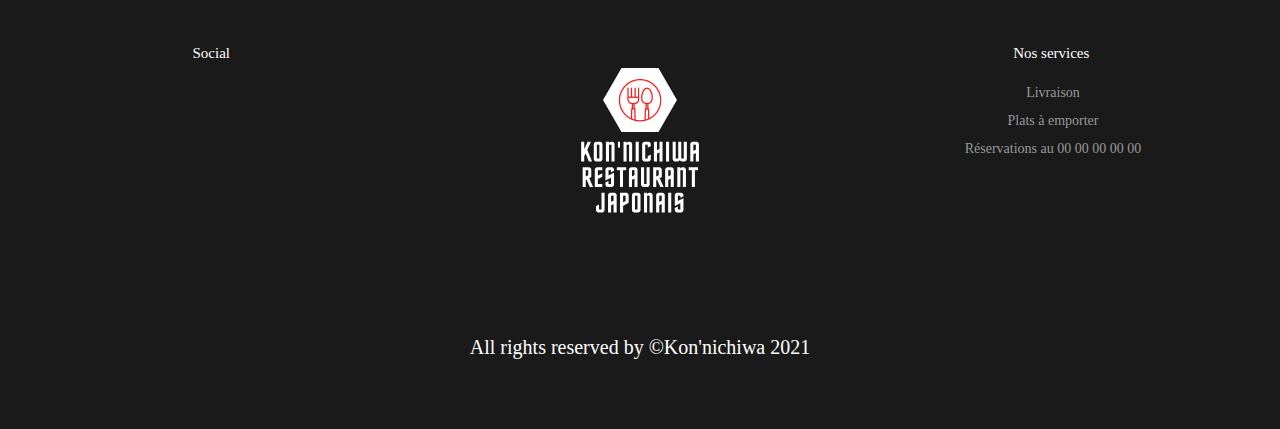
==== commit 8b5fe816: "Update AboutUs.html" ====
--- a/Pages/AboutUs.html
+++ b/Pages/AboutUs.html
@@ -6,10 +6,10 @@
 		<meta charset="utf-8">
 		<meta http-equiv="X-UA-Compatible" content="IE=edge"> <!--La X-UA-Compatibleb alise META permet aux auteurs Web de choisir la version d'Internet Explorer dans laquelle la page doit être rendue -->
 		<meta name="viewport" content="width=device-width, initial-scale=1">
-		<link rel="StyleSheet" href="Navbar.css">
-    <link rel="stylesheet" href="AboutUs.css">
-    <link rel="stylesheet" href="Footer.css">
-    <link rel="stylesheet" href="bootstrap.css">
+		<link rel="StyleSheet" href="../css/Navbar.css">
+    <link rel="stylesheet" href="../css/AboutUs.css">
+    <link rel="stylesheet" href="../css/Footer.css">
+    <link rel="stylesheet" href="../css/bootstrap.css">
 		<link rel="stylesheet" href="https://cdnjs.cloudflare.com/ajax/libs/font-awesome/5.14.0/css/all.min.css" integrity="sha512-1PKOgIY59xJ8Co8+NE6FZ+LOAZKjy+KY8iq0G4B3CyeY6wYHN3yt9PW0XpSriVlkMXe40PTKnXrLnZ9+fkDaog==" crossorigin="anonymous" />
         <title>AboutUs</title>
     </head>
--- a/css/Navbar.css
+++ b/css/Navbar.css
@@ -0,0 +1,183 @@
+:root {
+  --navbar-background-color: #f2f2f2;
+  --navbar-item-hovered-color:white;
+  --navbar-separator-color:#ececec;
+  --navbar-icon-color:#646c79;
+  --navbar-text-color:black;
+  --navbar-transition-speed: .2s;
+  --primary-color:#7C4DFF;
+  --navbar-logo-background-color:#e2dfe4;
+}
+
+
+html, body {
+  margin:0;
+  font-family: 'Source Sans Pro';
+  font-size:16px;
+}
+
+main {
+  padding: 1rem 4rem;
+  margin-left: 5rem;
+  text-align: justify;
+}
+
+.navbar {
+  width:5rem;
+  position:fixed;
+  top:0px;
+  left:0px;
+  bottom:0px;
+  background:var(--navbar-background-color);
+  box-shadow: rgba(0,0, 0, 0.65) 0 4px 14px;
+  transition: width var(--navbar-transition-speed) ease;
+  z-index: 1;
+}
+
+.navbar:hover {
+  width:15rem;
+}
+
+.navbar-menu {
+  list-style: none;
+  padding:0;
+  margin:0;
+  display:flex;
+  flex-direction: column;
+  align-items: center;
+  height:100%;
+}
+
+.navbar-item {
+  width: 100%;
+  border-bottom:solid 1px var(--navbar-separator-color);
+  transition: background-color var(--navbar-transition-speed);
+}
+
+.navbar-item:hover {
+  background-color:var(--navbar-item-hovered-color);
+}
+
+.navbar-item:last-child {
+  margin-top:auto;
+}
+
+.navbar-link {
+  display:flex;
+  align-items: center;
+  justify-content: flex-start;
+  height:5rem;
+  width:100%;
+  text-decoration: none;
+}
+
+.navbar-icon {
+  text-align: center;
+  font-size: 1.5rem;
+  min-width: 2rem;
+  margin: 0 1.5rem;
+  color:var(--navbar-icon-color);
+  transition:var(--navbar-transition-speed);
+}
+
+.navbar-item:hover .navbar-icon {
+  color:var(--primary-color);
+}
+
+.navbar-title {
+  color:var(--navbar-text-color);
+}
+
+.navbar:not(:hover) .navbar-title {
+  display:none;
+}
+
+.logo {
+  background:var(--navbar-logo-background-color);
+}
+
+.logo .navbar-title {
+  font-size:1.5rem;
+  font-weight:bold;
+  margin-left:1.5rem;
+}
+
+.navbar:hover .logo .navbar-icon {
+  transform:rotate(180deg);
+}
+
+/*
+** RESPONSIVE
+*/
+
+@media only screen and (max-width:1024px) {
+  .navbar {
+    top:auto;
+    width:100%;
+    bottom:0px;
+    z-index: 1;
+    padding-bottom: 50px;
+  }
+
+  .navbar:hover {
+    width:100%;
+  }
+
+  .navbar-menu {
+    flex-direction: row;
+  }
+
+  .logo {
+    display:none;
+  }
+
+  main {
+    margin-left:0;
+    margin-bottom:5rem;
+  }
+
+  .navbar:hover .navbar-title {
+    display:none;
+  }
+
+  .navbar-icon {
+    min-width:auto;
+    margin:0;
+  }
+
+  .navbar-link {
+    justify-content: center;
+  }
+}
+
+.Logo50 {
+  width: 70%;
+  margin-left: 28px;
+  -webkit-animation: rotation 2s infinite linear;
+}
+
+@-webkit-keyframes rotation {
+  from {
+      -webkit-transform: rotateY(0deg);
+  }
+  to {
+      -webkit-transform: rotateY(359deg);
+  }
+}
+
+.Logo50 {
+		-webkit-animation: rotation 2s infinite linear;
+}
+
+@-webkit-keyframes rotation {
+		from {
+				-webkit-transform: rotateY(0deg);
+		}
+		to {
+				-webkit-transform: rotateY(359deg);
+		}
+}
+
+.navbar-title {
+background-image: url(../img/Logonavbar);
+}--- a/css/AboutUs.css
+++ b/css/AboutUs.css
@@ -0,0 +1,111 @@
+#Titre {
+  font-size: 100px;
+  color: #FF0000;
+	background: linear-gradient(to right, #FF0000 0%, #00FDFF 100%);
+	-webkit-background-clip: text;
+	-webkit-text-fill-color: transparent;
+}
+
+h6 {
+  font-size: 36px;
+  font-family: Impact, fantasy;
+  color: #17E9DC;
+  background: linear-gradient(to right, #FF0000 0%, #00FDFF 100%);
+  /* Use to make a linear gradient from left to right with start of red and end of blue(cyan)
+  Utiliser pour ajouter une transition de couleur de gauche a droite en commencant par le rouge finissant au bleu(cyan)*/
+	-webkit-background-clip: text;
+  /*Webkit use to take some extensions on css, Webkit sert a utiliser des extensions spécifiques a css*/
+	-webkit-text-fill-color: transparent;
+  text-align: center;
+} /* Tous les H6 seront modifier de cette maniére */
+
+h5 {
+  font-size: 40px;
+  color: #FFFFFF;
+  background: linear-gradient(to right, #FF0000 0%, #00FDFF 100%);
+	-webkit-background-clip: text;
+	-webkit-text-fill-color: transparent;
+  text-align: center;
+}
+
+p {
+  font-size: 20px;
+  color: #FFFFFF;
+}
+
+body {
+  background-image: url("../img/Fond4.jpg");
+  background-repeat: no-repeat;
+  background-size: cover;
+  background-position: center;
+}
+
+.Logo36 {
+  margin-left: auto;
+  margin-right: auto;
+}
+
+#text1 {
+  text-align: center;
+  padding-left: 10%;
+}
+
+#text2 {
+  text-align: center;
+  padding-right: 10%;
+}
+
+#text3 {
+  text-align: center;
+  padding-left: 10%;
+}
+.row-story1{
+  text-align: left;
+  line-height: 200%;
+  letter-spacing: 2px;
+}
+
+.row-story2{
+  text-align: right;
+  line-height: 200%;
+  letter-spacing: 2px;
+}
+
+.row-story3{
+  text-align: right;
+  line-height: 200%;
+  letter-spacing: 2px;
+}
+
+.border {
+	font-size: 1.6rem;
+	display: grid;
+	place-items: center;
+	min-height: 200px;
+	border: 5px solid;
+	padding: 10px;
+}
+
+.full {
+	border-image: linear-gradient(180deg, red, cyan) 1;
+  /*Draw an image on the border but in this case change the color with a linear gradient
+  Dessine une image sur la bordure mais dans ce cas change la couleur grace a un dégradé*/
+  background-color: #222;
+  width: 100%;
+}
+
+#img4 {
+  text-align: center;
+}
+
+#img3 {
+  text-align: center;
+}
+
+#img2 {
+  text-align: center;
+}
+
+#img1 {
+  text-align: center;
+}
--- a/css/Footer.css
+++ b/css/Footer.css
@@ -0,0 +1,155 @@
+*, *:before, *:after {
+    box-sizing: border-box;
+    }
+    
+    p.style
+    {
+        width: 500px ;
+        color: yellow;
+    }
+
+    body {
+    font-family: poppins;
+    margin: 0;
+    display: grid;
+    font-size: 14px;
+    width: 100%;
+    }
+    header p {
+    padding: 50px;
+    text-align: center;
+    color: #bebebe;
+    text-transform: uppercase;
+    font-size: 65px;
+    font-weight: 700;
+    }
+    .footer {
+    display: flex;
+    flex-flow: row wrap;
+    padding: 50px;
+    color: #fff;
+    background-color: #1a1a1a;
+    margin-top: 18px;
+    }
+    
+    .footer > * {
+    flex:  1 100%;
+    }
+    
+    .l-footer {
+    margin-right: 1.25em;
+    margin-bottom: 2em;
+    }
+    
+    h2 {
+    font-weight: 400;
+    font-size: 15px;
+    }
+    
+    .footer ul {
+    list-style: none;
+    padding-left: 0;
+    }
+    
+    .footer li {
+    line-height: 2em;
+    }
+    
+    .footer a {
+    text-decoration: none;
+    }
+    
+    .r-footer {
+    display: flex;
+    flex-flow: row wrap;
+    width: 50%;
+    }
+    
+    .r-footer > * {
+    flex: 1 50%;
+    margin-right: 1.25em;
+    text-align: center;
+    }
+    
+    .box a {
+    color: #999;
+    }
+    
+    .h-box {
+    column-count: 2;
+    column-gap: 1.25em;
+    }
+    
+    .b-footer {
+    text-align: center;
+    color: #999;
+    padding-top: 50px;
+    }
+    .allfooter
+    {
+      column-count: 3; 
+      display: inline-flex;
+      padding-top: 20px;
+    }
+    
+    .l-footer p {
+    padding-right: 20%;
+    color: #999;
+    }   
+
+    #resto {
+      text-align: center;
+      width: 50%;
+  }
+
+  .container-resto {
+    text-align: center;
+  }
+    
+    @media screen and (min-width: 600px) {
+    .r-footer > * {
+    flex: 1;
+    }
+    
+    .features {
+    flex-grow: 2;
+    }
+    
+    .l-footer {
+    flex: 1 0px;
+    }
+    
+    .r-footer {
+    flex: 2 0px;
+    }
+    }
+
+    @media screen and (max-width: 600px) {
+      .features {
+        display: none;
+      }  
+  
+      #resto {
+        display: none;
+      }
+  
+      .r-footer > * {
+        flex: 1;
+      }
+  
+      .r-footer {
+        flex: 2 0px;
+      }
+  
+      .box {
+        font-size: 120%;
+      }
+      }
+     
+      @media screen and (min-width: 1440px) {
+        #resto {
+          text-align: center;
+        }
+      }
+
+
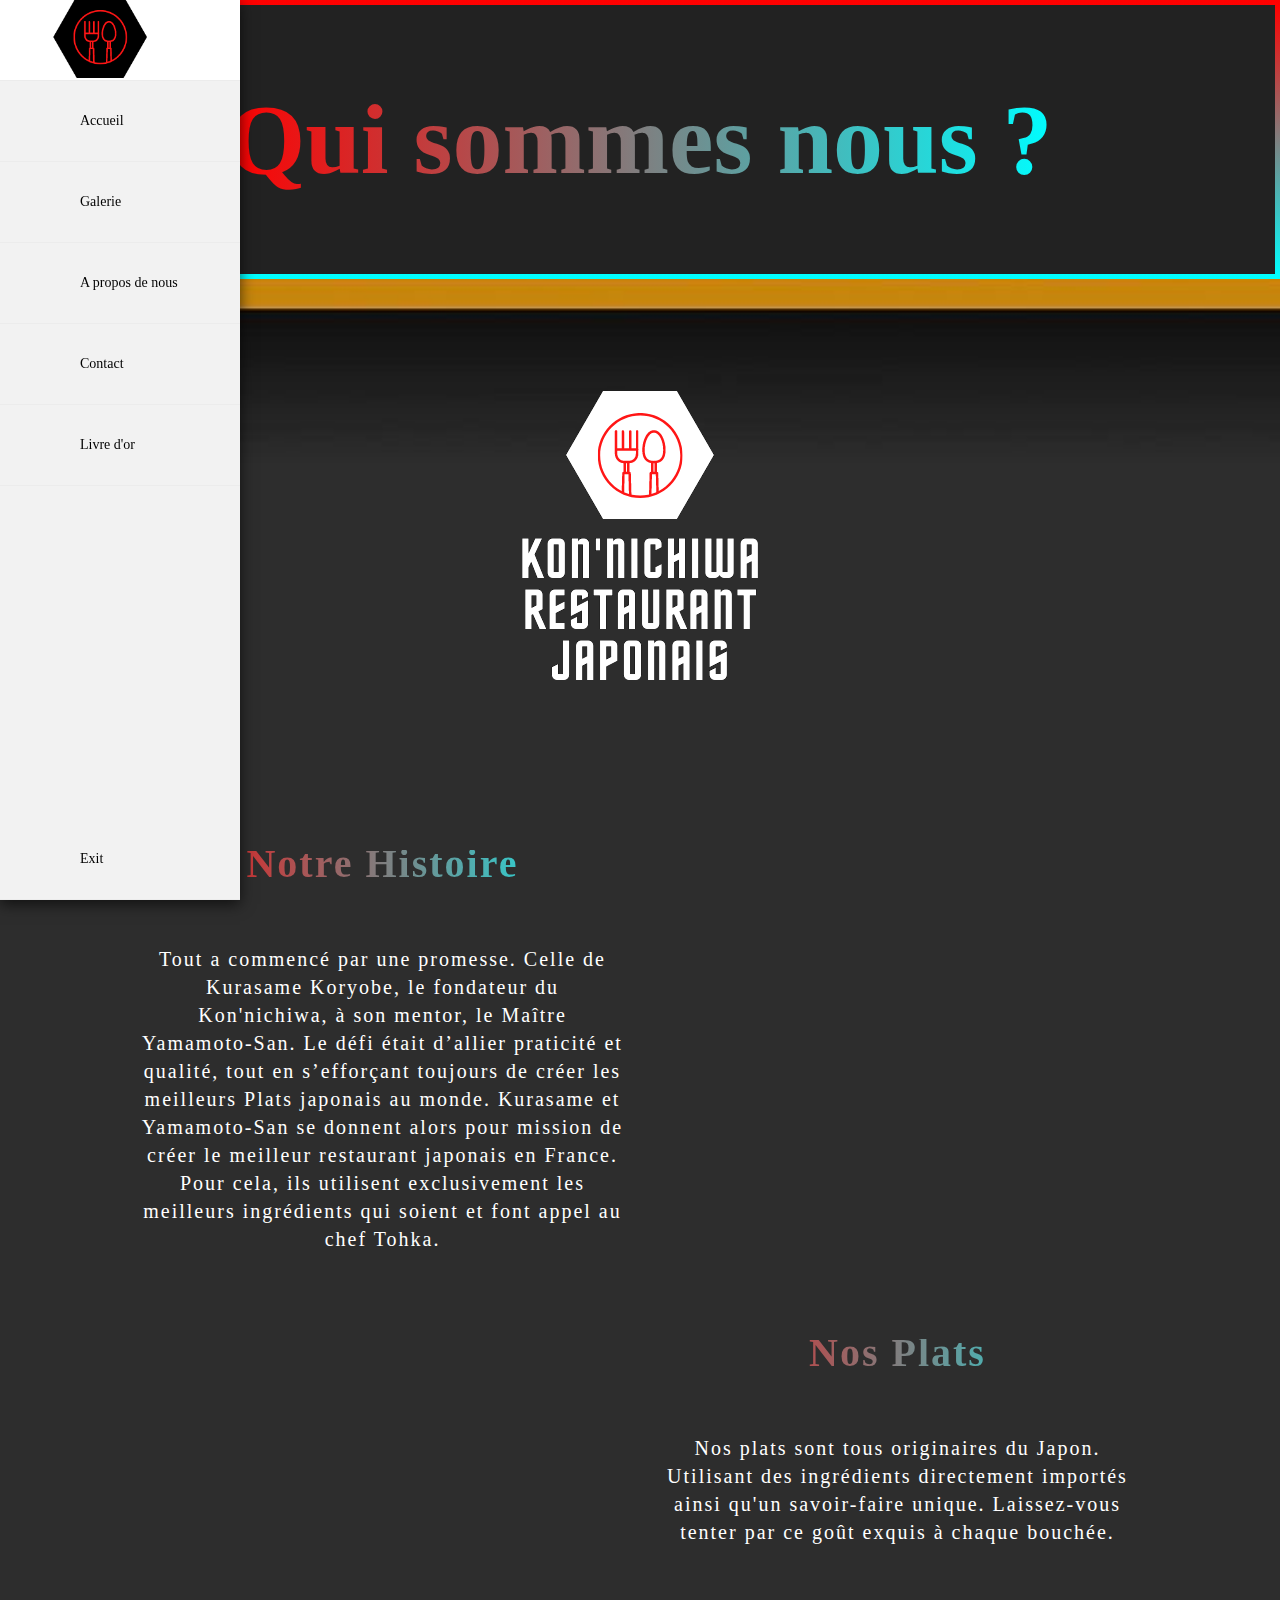
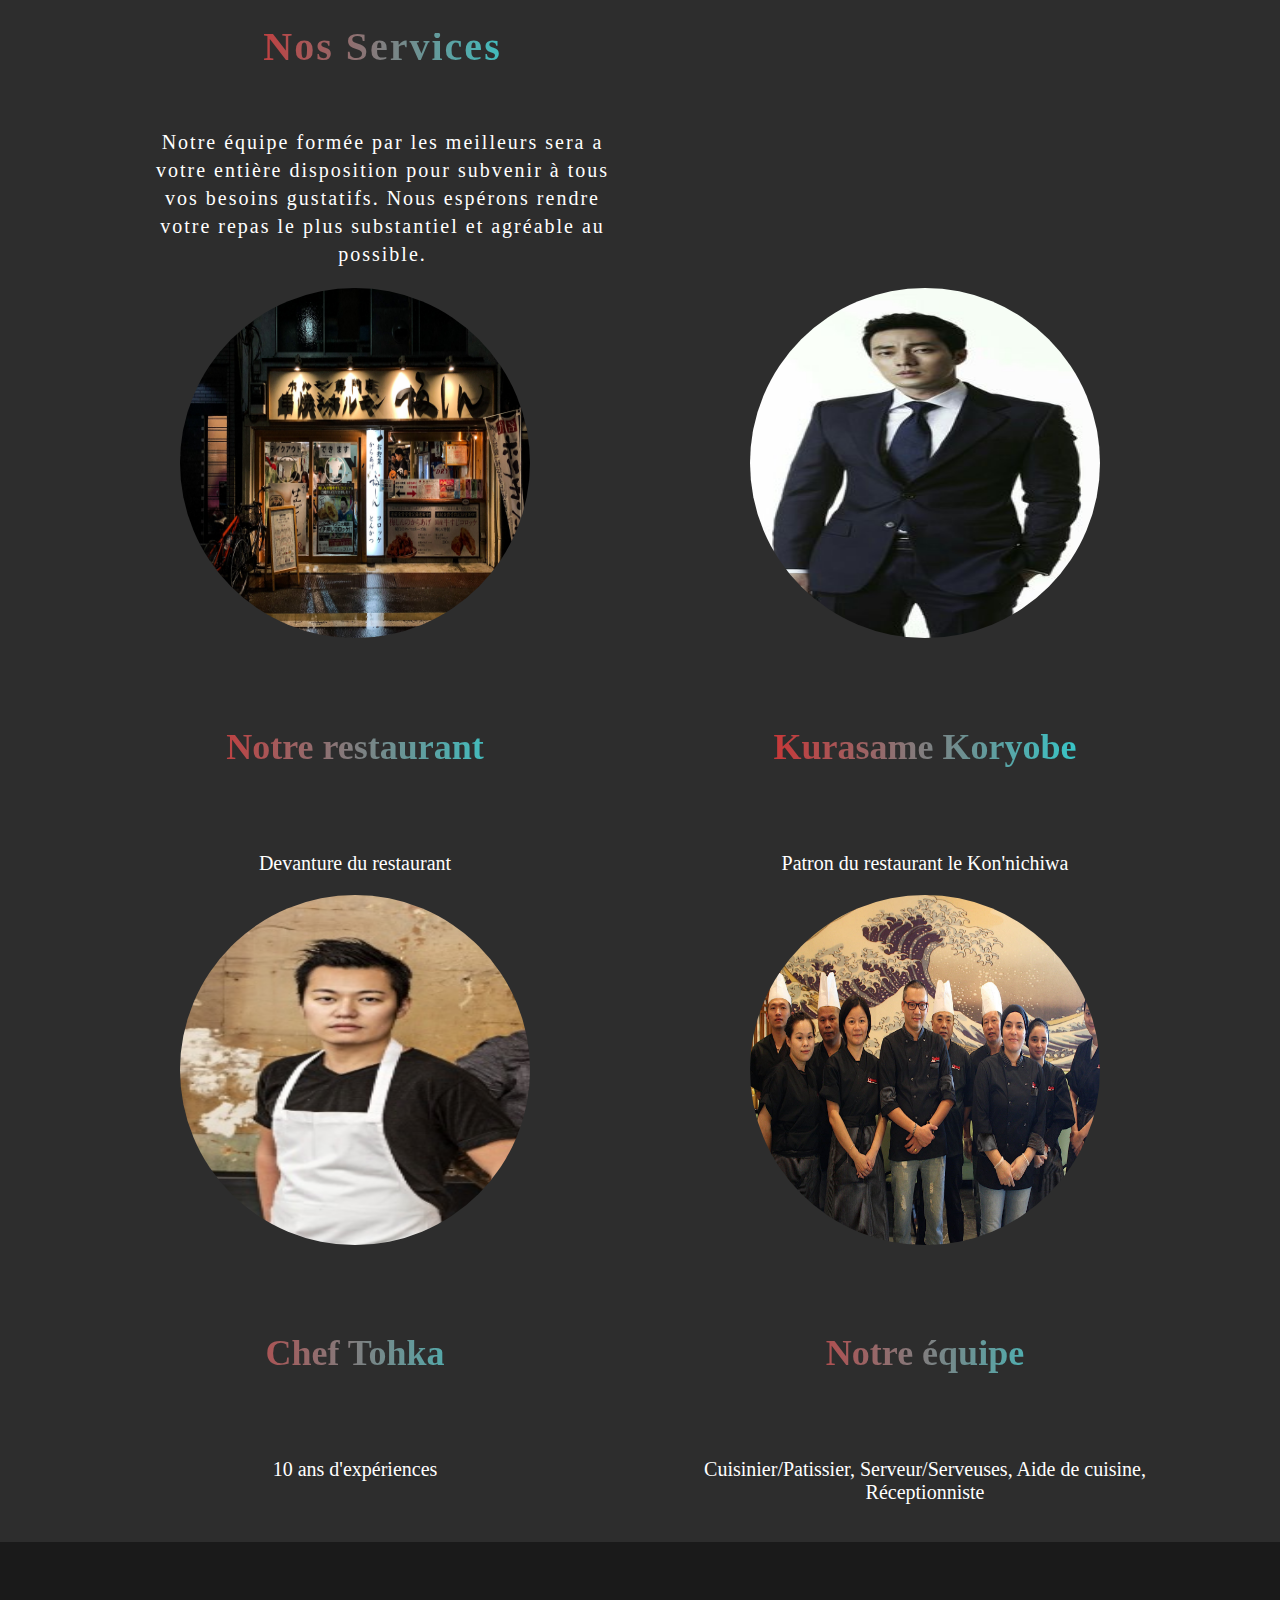
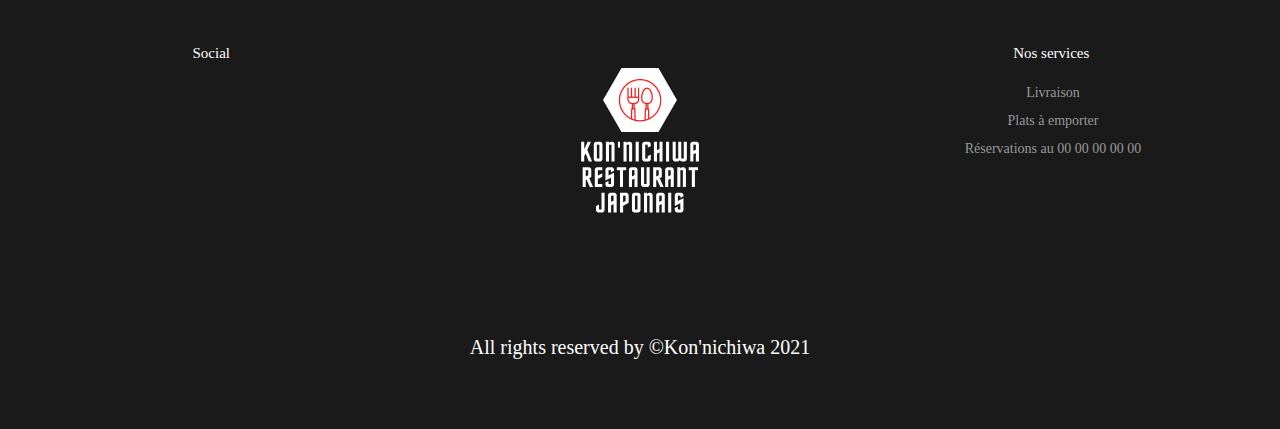
==== commit 491a0cab: "Update AboutUs.html" ====
--- a/Pages/AboutUs.html
+++ b/Pages/AboutUs.html
@@ -5,12 +5,13 @@
 		<html lang="fr">
 		<meta charset="utf-8">
 		<meta http-equiv="X-UA-Compatible" content="IE=edge"> <!--La X-UA-Compatibleb alise META permet aux auteurs Web de choisir la version d'Internet Explorer dans laquelle la page doit être rendue -->
-		<meta name="viewport" content="width=device-width, initial-scale=1">
+		<meta name="viewport" content="width=device-width, initial-scale=1"> <!-- Sert a controler la mise en page mobile-->
 		<link rel="StyleSheet" href="../css/Navbar.css">
     <link rel="stylesheet" href="../css/AboutUs.css">
     <link rel="stylesheet" href="../css/Footer.css">
     <link rel="stylesheet" href="../css/bootstrap.css">
 		<link rel="stylesheet" href="https://cdnjs.cloudflare.com/ajax/libs/font-awesome/5.14.0/css/all.min.css" integrity="sha512-1PKOgIY59xJ8Co8+NE6FZ+LOAZKjy+KY8iq0G4B3CyeY6wYHN3yt9PW0XpSriVlkMXe40PTKnXrLnZ9+fkDaog==" crossorigin="anonymous" />
+      <!-- Sert a récuperer/afficher les icones pour le footer -->
         <title>AboutUs</title>
     </head>
 
@@ -24,7 +25,7 @@
         A fluid container gonna take all the time 100% of width .-->
      	 <div class="row">
       <!-- Row sert a definir une nouvelle ligne de grille-->
-        <nav class="navbar">
+      <nav class="navbar">
      	<ul class="navbar-menu">
      		<li class="navbar-item logo">
      			<a href="#Icon" class="navbar-link">
@@ -56,6 +57,12 @@
      		  <span class="navbar-title">Contact</span>
      		</a>
      	  </li>
+		<li class="navbar-item">
+			<a href="LivreDor.html" class="navbar-link">
+			  <i class="fas fa-book-open navbar-icon"></i>
+			  <span class="navbar-title">Livre d'or</span>
+			</a>
+		  </li>
      	  </li>
      	  <li class="navbar-item">
      		<a href="#Titre" class="navbar-link">
@@ -68,16 +75,17 @@
      </div>
      </div>
 
-      <div class="full border">
+      <div class="full border"> <!-- Titre avec un dégradé -->
       <h1 id="Titre">Qui sommes nous ?</h1>
     </div>
 
     <div class="container-fluid">
     <div class="row">
-    <img class= "Logo36" src="../img/Restaurant.png" alt="LogoCorporation">
+    <img class= "Logo36" src="../img/Restaurant.png" alt="LogoCorporation"> <!--Logo du restaurant-->
   </div>
   </div>
-  <div class="container-fluid">
+
+  <div class="container-fluid"> <!--Text 1 -->
     <div class="row-story1">
       <div id="text1"class="col-lg-6">
             <div class="Histoire">
@@ -90,7 +98,7 @@
     </div>
     </div>
 
-    <div class="container-fluid">
+    <div class="container-fluid">   <!--Text 2 -->
       <div class="row-story2">
         <div class="col-lg-6"></div>
         <div id="text2"class="col-lg-6 py-5">
@@ -103,7 +111,7 @@
       </div>
       </div>
 
-      <div class="container-fluid">
+      <div class="container-fluid">   <!--Text 3 -->
         <div class="row-story3">
           <div id="text3"class="col-lg-6">
                 <div class="Services">
@@ -114,26 +122,28 @@
         </div>
         </div>
         </div>
-      <div class="container marketing">
 
-        <!-- Three columns of text below the carousel -->
+      <div class="container marketing"> <!-- Container with image -->
         <div class="row qualite">
             <div class="col-xs-12 col-md-12 col-lg-12">
           <div id="img1"class="col-xs-12 col-md-12 col-lg-6">
             <img class="img-circle" src="../img/Restaurant.jpg" alt="Restaurant" width="350" height="350">
             <h6>Notre restaurant</h6>
             <p>Devanture du restaurant</p>
-          </div><!-- /.col-lg-4 -->
+          </div>
+
           <div id="img2"class="col-xs-12 col-md-12 col-lg-6">
             <img class="img-circle" src="../img/Patron.jpg" alt="Patron du restaurant" width="350" height="350">
             <h6>Kurasame Koryobe</h6>
             <p>Patron du restaurant le Kon'nichiwa</p>
-          </div><!-- /.col-lg-4 -->
+          </div>
+
           <div id="img3"class="col-xs-12 col-md-12 col-lg-6">
             <img class="img-circle" src="../img/Chef.jpg" alt="Chef du restaurant" width="350" height="350">
             <h6>Chef Tohka</h6>
             <p>10 ans d'expériences</p>
           </div>
+
             <div id="img4"class="col-xs-12 col-md-12 col-lg-6">
               <img class="img-circle" src="../img/équipe.jpg" alt="Équipe du restaurant" width="350" height="350">
               <h6>Notre équipe</h6>
@@ -144,7 +154,7 @@
         </div>
 
 
-        <footer class="footer">
+        <footer class="footer"> <!-- Footer-->
       		<div class="allfooter">
       			<ul class="r-footer">
       				<ul>
